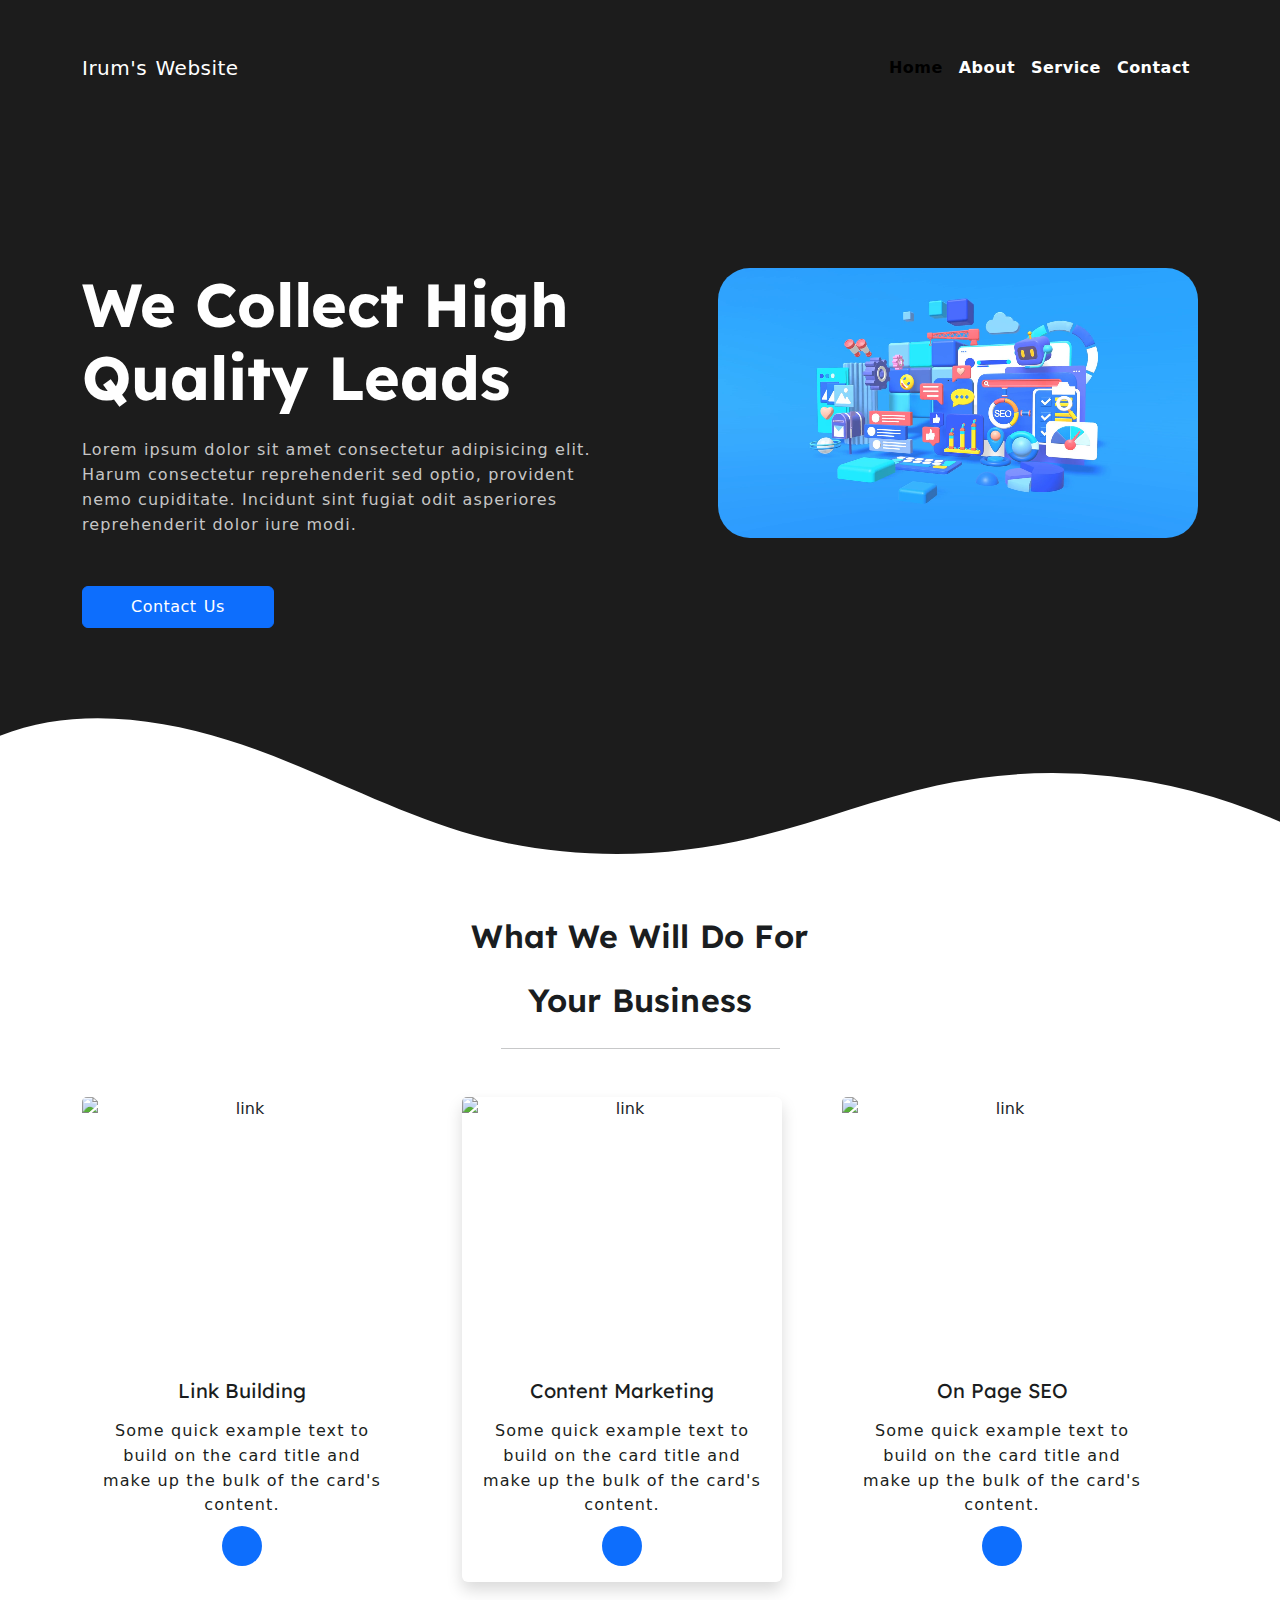
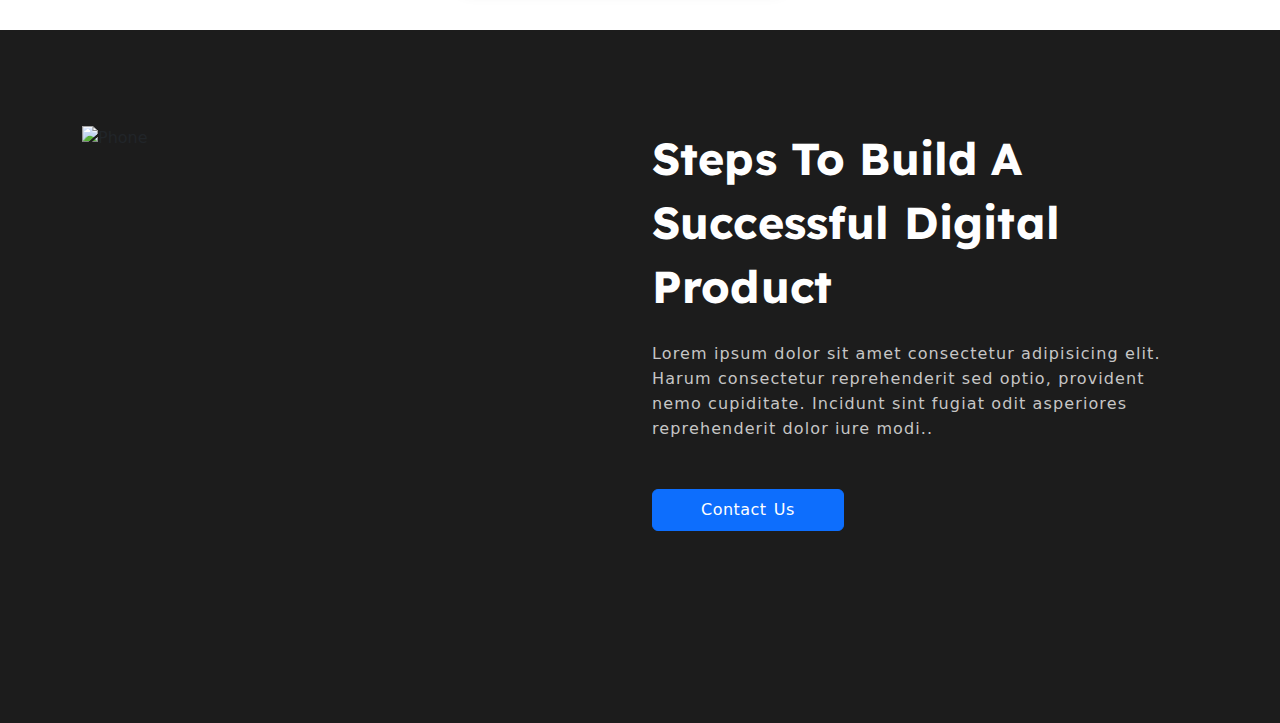
==== index.html @ 21aae607 "Showcase Part" ====
<!DOCTYPE html>
<html lang="en">

<head>
  <meta charset="UTF-8">
  <meta name="viewport" content="width=device-width, initial-scale=1.0">
  <title>Bootstrap v5.3</title>

  <link href="https://cdn.jsdelivr.net/npm/bootstrap@5.3.3/dist/css/bootstrap.min.css" rel="stylesheet"
    integrity="sha384-QWTKZyjpPEjISv5WaRU9OFeRpok6YctnYmDr5pNlyT2bRjXh0JMhjY6hW+ALEwIH" crossorigin="anonymous">

  <link rel="stylesheet" href="https://cdnjs.cloudflare.com/ajax/libs/font-awesome/6.4.0/css/all.min.css"
    integrity="sha512-iecdLmaskl7CVkqkXNQ/ZH/XLlvWZOJyj7Yy7tcenmpD1ypASozpmT/E0iPtmFIB46ZmdtAc9eNBvH0H/ZpiBw=="
    crossorigin="anonymous" referrerpolicy="no-referrer" />

  <link rel="stylesheet" href="style.css">

  <!-- <link rel="stylesheet" href="./bootstrap-5.3.3-dist/css/bootstrap.min.css"> -->
</head>

<body>

  <!-- Navbar -->
  <nav class="navbar navbar-expand-lg bg-color py-5 pt-lg-5">
    <div class="container">
      <a class="navbar-brand text-white" href="#">Irum's Website</a>
      <button class="navbar-toggler" type="button" data-bs-toggle="collapse" data-bs-target="#navbarSupportedContent"
        aria-controls="navbarSupportedContent" aria-expanded="false" aria-label="Toggle navigation">
        <span class="navbar-toggler-icon"></span>
      </button>
      <div class="collapse navbar-collapse" id="navbarSupportedContent">
        <ul class="navbar-nav ms-auto mb-2 mb-lg-0">
          <li class="nav-item">
            <a class="nav-link active" aria-current="page" href="#">Home</a>
          </li>
          <li class="nav-item">
            <a class="nav-link text-capitalize" href="#">About</a>
          </li>
          <li class="nav-item">
            <a class="nav-link text-capitalize" href="#">Service</a>
          </li>
          <li class="nav-item">
            <a class="nav-link text-capitalize" href="#">Contact</a>
          </li>
        </ul>
      </div>
    </div>
  </nav>


  <!-- Hero Section -->

  <section class="bg-main bg-color hero-section">
    <div class="container pb-5">
      <div class="row mb-5">
        <div class="col-12 col-md-12 col-lg-6 d-flex flex-column justify-content-center align-items-start">
          <h1 class="text-capitalize fw-bolder text-white"> We Collect High Quality Leads </h1>
          <p class="mt-3 mb-5 para-width text-light-grey"> Lorem ipsum dolor sit amet consectetur adipisicing elit.
            Harum consectetur reprehenderit sed optio,
            provident nemo cupiditate. Incidunt sint fugiat odit asperiores reprehenderit dolor iure modi.</p>

          <div class="text-center w-100 text-md-start">
            <button class="text-capitalize btn btn-primary px-5 py-2" data-bs-toggle="tooltip"
              data-bs-title="Get in touch">
              Contact Us
            </button>
          </div>
        </div>

        <!-- Hero Section Image -->
        <div class="col-12 col-md-12 col-lg-6">
          <div class="text-center text-lg-end">
            <video src="./Assets/hero.mp4" loop autoplay muted class="hero-video">Browser is not supporting.</video>
          </div>
        </div>
      </div>
    </div>

    <div class="custom-shape-divider-bottom-1711621199">
      <svg data-name="Layer 1" xmlns="http://www.w3.org/2000/svg" viewBox="0 0 1200 120" preserveAspectRatio="none">
        <path class="shape-fill"
          d="M321.39,56.44c58-10.79,114.16-30.13,172-41.86,82.39-16.72,168.19-17.73,250.45-.39C823.78,31,906.67,72,985.66,92.83c70.05,18.48,146.53,26.09,214.34,3V0H0V27.35A600.21,600.21,0,0,0,321.39,56.44Z">
        </path>
      </svg>
    </div>
  </section>

  <!-- Service Section -->
  <section class="services-section pt-5">
    <div class="container text-center common-title fw-bold mb-5">
      <h2 class="common-heading fw-semibold fs-2"> What We Will Do For <br> Your Business</h2>
      <hr class="w-25 mx-auto">
    </div>

    <div class="container pb-5">
      <div class="row">
        <div class="col-12 col-lg-4 col-md-12">
          <div class="card text-center card-box rounded-2 border-0" style="width: 20rem;">
            <img src="./Assets/link.gif" alt="link" class="card-img-top" width="200px" height="250px">
            <div class="card-body">
              <h5 class="my-3 fw-normal"> Link Building </h5>
              <p class="card-text">Some quick example text to build on the card title and make up the bulk of the
                card's content.</p>
              <div class="mt-2 d-flex justify-content-center align-items-center">
                <a href="#service">
                  <i class="fa-solid fa-arrow-right bg-primary d-flex justify-content-center align-items-center rounded-circle"
                    style="color: #ffffff; height: 2.5rem; width: 2.5rem"></i>
                </a>
              </div>
            </div>
          </div>
        </div>

        <div class="col-12 col-lg-4 col-md-12">
          <div class="card text-center card-box rounded-2 border-0 shadow " style="width: 20rem;">
            <img src="./Assets/speaker.gif" alt="link" class="card-img-top" width="200px" height="250px">
            <div class="card-body">
              <h5 class="my-3 fw-normal"> Content Marketing </h5>
              <p class="card-text">Some quick example text to build on the card title and make up the bulk of the
                card's content.</p>
              <div class="mt-2 d-flex justify-content-center align-items-center">
                <a href="#service">
                  <i class="fa-solid fa-arrow-right bg-primary d-flex justify-content-center align-items-center rounded-circle"
                    style="color: #ffffff; height: 2.5rem; width: 2.5rem"></i>
                </a>
              </div>
            </div>
          </div>
        </div>

        <div class="col-12 col-lg-4 col-md-12">
          <div class="card text-center card-box rounded-2 border-0" style="width: 20rem;">
            <img src="./Assets/seo.gif" alt="link" class="card-img-top" width="200px" height="250px">
            <div class="card-body">
              <h5 class="my-3 fw-normal"> On Page SEO </h5>
              <p class="card-text">Some quick example text to build on the card title and make up the bulk of the
                card's content.</p>
              <div class="mt-2 d-flex justify-content-center align-items-center">
                <a href="#service">
                  <i class="fa-solid fa-arrow-right bg-primary d-flex justify-content-center align-items-center rounded-circle"
                    style="color: #ffffff; height: 2.5rem; width: 2.5rem"></i>
                </a>
              </div>
            </div>
          </div>
        </div>
      </div>
    </div>
    </div>
  </section>

  <!-- Digital Products -->

  <section class="bg-color more-info-section">
    <div class="container pb-5 mb-5">
      <div class="row">

        <div class="col-12 col-md-12 col-lg-6 img-section position-relative">
         <figure>
          <img class="img-fluid position-absolute" src="./Assets/phone.gif" alt="Phone" style="width: 70%;">
         </figure>
        </div>

        <div class="col-12 col-md-12 col-lg-6 d-flex flex-column justify-content-center align-items-start">
          <h2 class="text-capitalize fw-bolder text-white common-heading"> Steps to Build a <br> Successful Digital Product</h2>
          <p class="mt-3 mb-5 para-width text-light-grey"> Lorem ipsum dolor sit amet consectetur adipisicing elit.
            Harum consectetur reprehenderit sed optio,
            provident nemo cupiditate. Incidunt sint fugiat odit asperiores reprehenderit dolor iure modi..</p>

          <div class="text-center w-100 text-md-start">
            <button class="text-capitalize btn btn-primary px-5 py-2" data-bs-toggle="tooltip"
              data-bs-title="Get in touch">
              Contact Us
            </button>
          </div>
        </div>
      </div>
    </div>
  </section>








  <script src="https://cdn.jsdelivr.net/npm/bootstrap@5.3.3/dist/js/bootstrap.bundle.min.js"
    integrity="sha384-YvpcrYf0tY3lHB60NNkmXc5s9fDVZLESaAA55NDzOxhy9GkcIdslK1eN7N6jIeHz"
    crossorigin="anonymous"></script>

  <script>
    const tooltipTriggerList = document.querySelectorAll('[data-bs-toggle="tooltip"]')
    const tooltipList = [...tooltipTriggerList].map(tooltipTriggerEl => new bootstrap.Tooltip(tooltipTriggerEl));
  </script>

  <!-- <script src="./bootstrap-5.3.3-dist/js/bootstrap.bundle.js"></script> -->
</body>

</html>
---- style.css ----
@import url('https://fonts.googleapis.com/css2?family=Josefin+Sans:ital,wght@0,100..700;1,100..700&display=swap');

@import url('https://fonts.googleapis.com/css2?family=Urbanist:ital,wght@0,100..900;1,100..900&display=swap');

@import url('https://fonts.googleapis.com/css2?family=Lexend+Deca:wght@100..900&family=Urbanist:ital,wght@0,100..900;1,100..900&display=swap');

* {
  margin: 0;
  padding: 0;
  box-sizing: border-box;
  font-size: "Urbanist", sans-serif;
}

:root {
  --bs-dark-color: #1a1d20;
  --bs-dark-primary: #1c1c1c;
  --bs-main-color: #fff;
  --bs-primary-color: #c6c6c6;
  --secondary-color: #29a9fd;
  --bs-supporting-color: #C850C0;
}

h1,
h2,
h3,
h4,
h5 {
  font-family: 'Lexend Deca', sans-serif;
  color: var(--bs-dark-color);
}

h1 {
  font-size: 3.8rem;
}

h2 {
  line-height: 4rem;
  font-weight: 600;
  font-size: 3.4rem;
}

p {
  margin: 0;
  font-weight: 400;
  font-size: 1rem;
  color: var(--bs-dark-color);
  letter-spacing: 0.07rem;
  line-height: 1.55rem;
  font-synthesis: none;
  text-rendering: optimizeLegibility;
}

a {
  text-decoration: none;
}

li {
  list-style: none;
}

button,
a {
  font-size: 1.15rem;
  letter-spacing: 0.03rem;
  word-spacing: 0.1rem;
}

.common-heading {
  font-size: 2.8rem;
  font-weight: 500;
  letter-spacing: 0.01rem !important;
}

/* .common-title{
  margin-bottom: 4.2rem;
} */

.nav-link {
  color: var(--bs-main-color);
  font-weight: bold;
}

.nav-link:hover {
  color: var(--secondary-color);
}

.hero-section .container {
  display: grid;
  place-content: center;
  height: inherit;
}

.bg-main {
  height: 80vh;
  position: relative;
}

.bg-color {
  background-color: var(--bs-dark-primary);
}

.text-light-grey {
  color: var(--bs-primary-color);
}

/* .bg-theme{
  color: var(--bs-supporting-color);
  background-image: none;
} */
.hero-video {
  width: 30rem;
  border-radius: 2rem;
}

.custom-shape-divider-bottom-1711621199 {
  position: absolute;
  bottom: 0;
  left: 0;
  width: 100%;
  overflow: hidden;
  line-height: 0;
  transform: rotate(180deg);
}

.custom-shape-divider-bottom-1711621199 svg {
  position: relative;
  display: block;
  width: calc(100% + 1.3px);
  height: 150px;
  margin-bottom: -1;
}

.custom-shape-divider-bottom-1711621199 .shape-fill {
  fill: #FFFFFF;
}

.card-box:hover {
  box-shadow: rgba(149, 157, 165, 0.2) 0 8px 24px;
}

.more-info-section {
  background-image: linear-gradient(rgba(22, 22, 22, 0.7), rgba(22, 22, 22, 0.9)), url("./Assets/Parallax.jpg");
  background-size: cover;
  background-position: center;
  background-repeat: no-repeat;
  background-attachment: fixed !important;
  padding: 6rem 0;
  overflow: hidden;
}
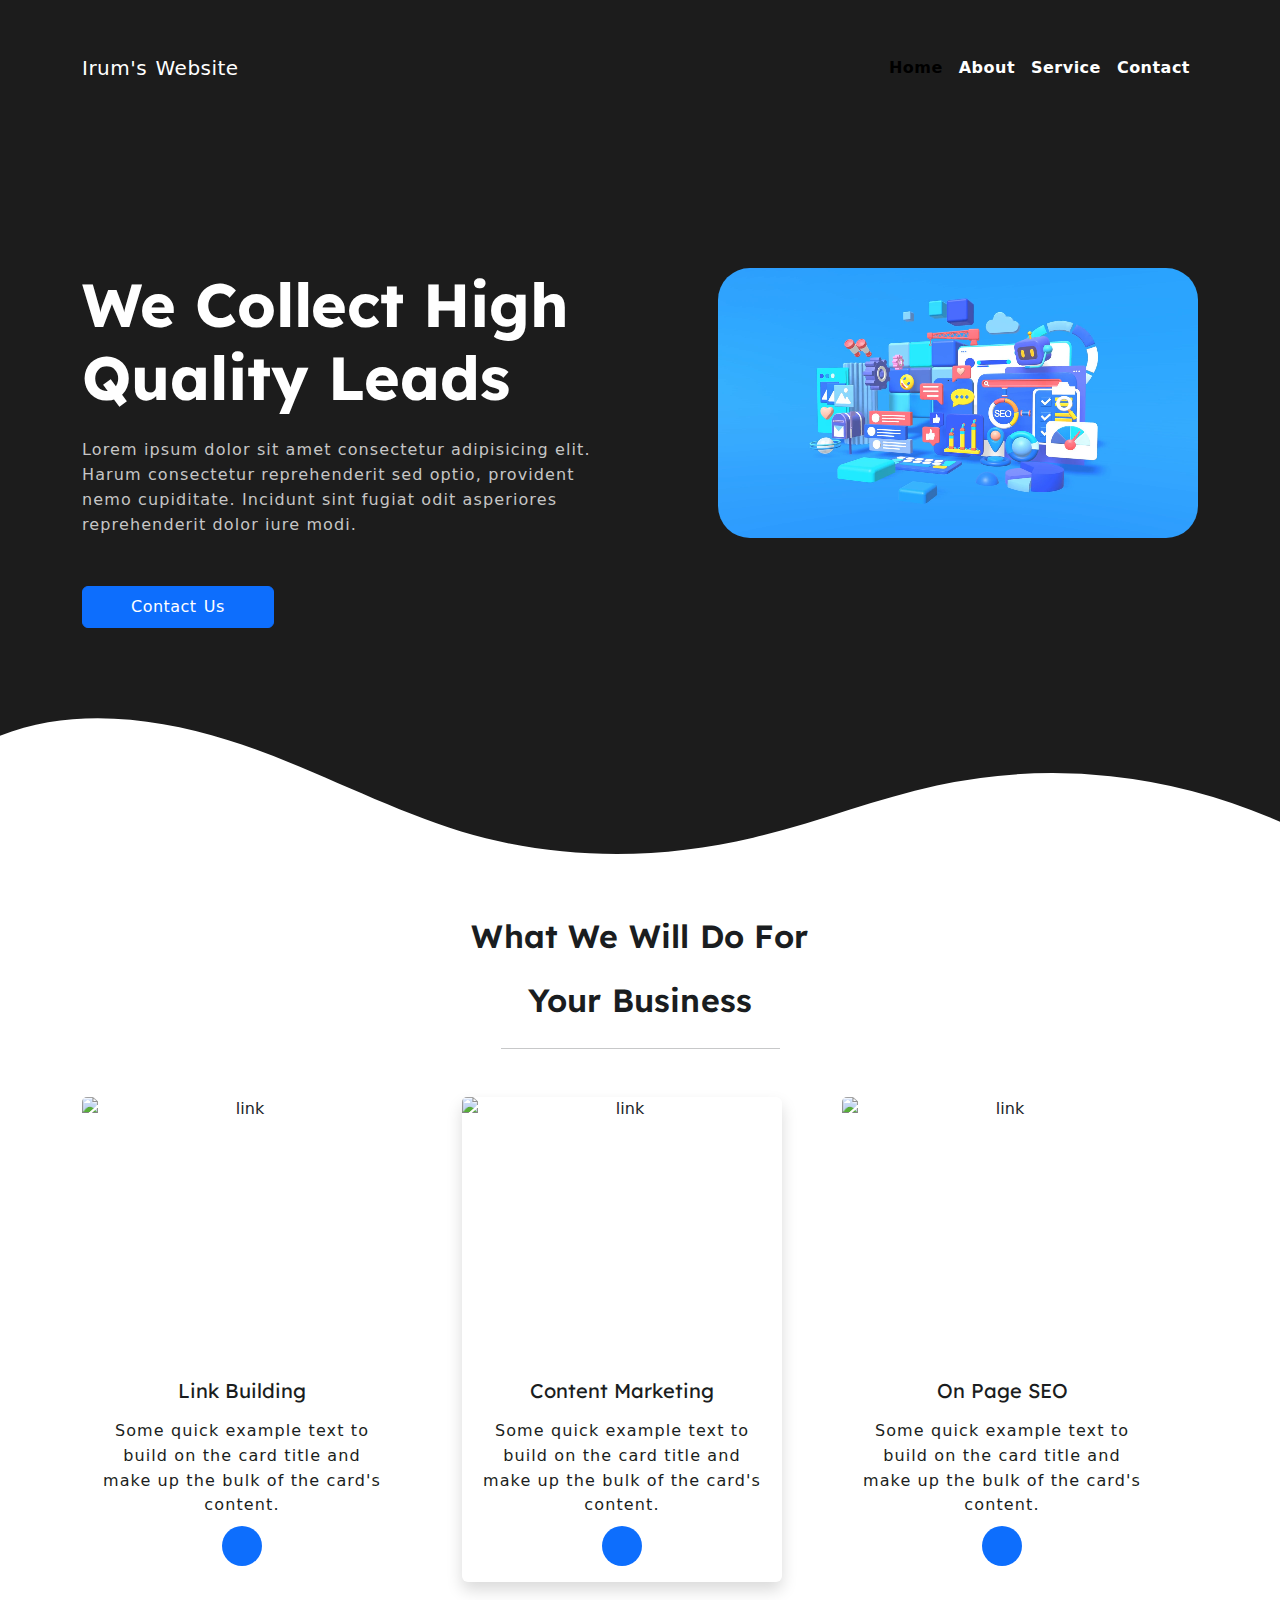
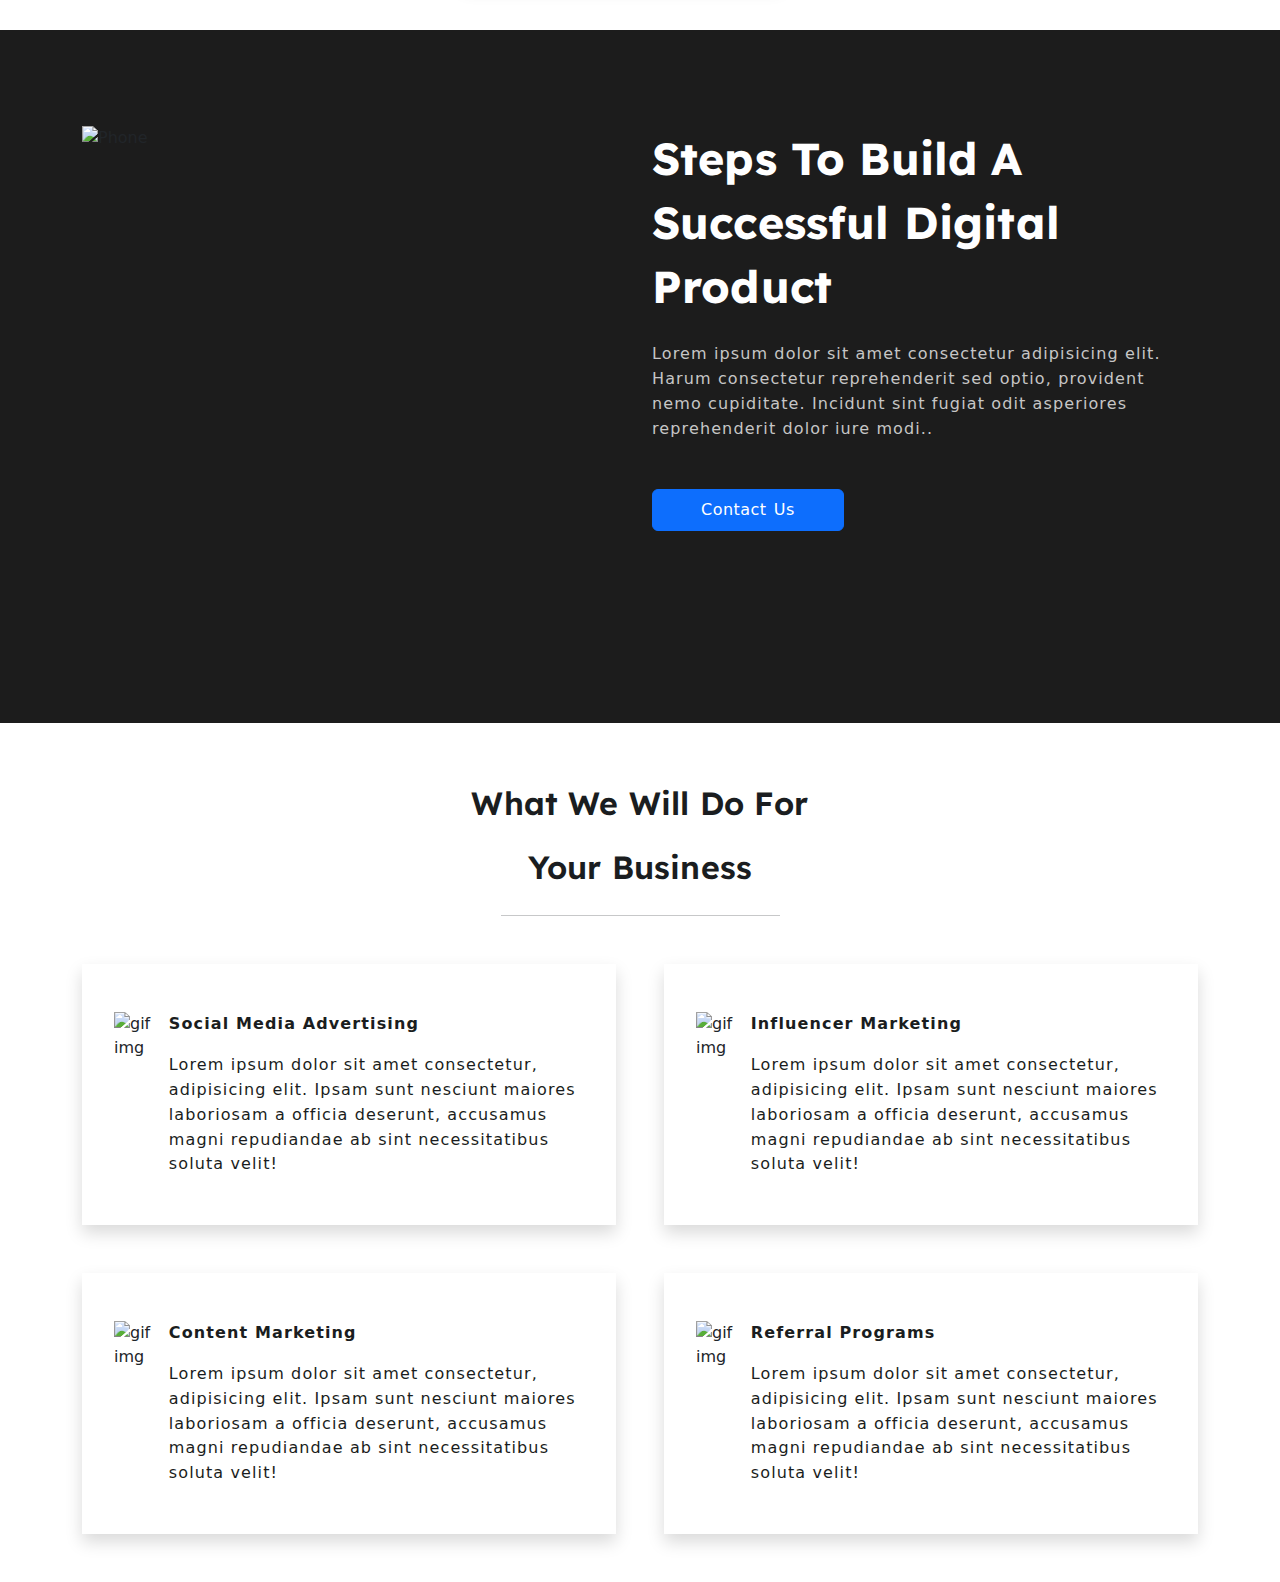
==== commit a0c84dba: "Online Mode" ====
--- a/index.html
+++ b/index.html
@@ -156,13 +156,14 @@
       <div class="row">
 
         <div class="col-12 col-md-12 col-lg-6 img-section position-relative">
-         <figure>
-          <img class="img-fluid position-absolute" src="./Assets/phone.gif" alt="Phone" style="width: 70%;">
-         </figure>
+          <figure>
+            <img class="img-fluid position-absolute" src="./Assets/phone.gif" alt="Phone" style="width: 70%;">
+          </figure>
         </div>
 
         <div class="col-12 col-md-12 col-lg-6 d-flex flex-column justify-content-center align-items-start">
-          <h2 class="text-capitalize fw-bolder text-white common-heading"> Steps to Build a <br> Successful Digital Product</h2>
+          <h2 class="text-capitalize fw-bolder text-white common-heading"> Steps to Build a <br> Successful Digital
+            Product</h2>
           <p class="mt-3 mb-5 para-width text-light-grey"> Lorem ipsum dolor sit amet consectetur adipisicing elit.
             Harum consectetur reprehenderit sed optio,
             provident nemo cupiditate. Incidunt sint fugiat odit asperiores reprehenderit dolor iure modi..</p>
@@ -178,6 +179,66 @@
     </div>
   </section>
 
+  <!-- Online Mode Section -->
+  <section class="services-section pt-5">
+    <div class="container text-center common-title fw-bold mb-5">
+      <h2 class="common-heading fw-semibold fs-2"> What We Will Do For <br> Your Business</h2>
+      <hr class="w-25 mx-auto">
+    </div>
+
+    <div class="container">
+      <div class="row g-5 pb-5">
+        <div class="col-12 col-lg-6 col-xl-6 col-md-12">
+          <div class="d-flex px-3 py-5 shadow">
+            <img alt="gif img" class="d-md-block d-none img-fluid mx-3" src="./Assets/phone.gif" width="150px">
+
+            <div>
+              <p class="mb-3 fw-bolder">Social Media Advertising</p>
+              <p> Lorem ipsum dolor sit amet consectetur, adipisicing elit. Ipsam sunt nesciunt maiores laboriosam a
+                officia deserunt, accusamus magni repudiandae ab sint necessitatibus soluta velit!</p>
+            </div>
+          </div>
+        </div>
+
+        <div class="col-12 col-lg-6 col-xl-6 col-md-12">
+          <div class="d-flex px-3 py-5 shadow">
+            <img alt="gif img" class="d-md-block d-none img-fluid mx-3" src="./Assets/seo.gif" width="150px">
+
+            <div>
+              <p class="mb-3 fw-bolder">Influencer Marketing</p>
+              <p> Lorem ipsum dolor sit amet consectetur, adipisicing elit. Ipsam sunt nesciunt maiores laboriosam a
+                officia deserunt, accusamus magni repudiandae ab sint necessitatibus soluta velit!</p>
+            </div>
+          </div>
+        </div>
+
+        <div class="col-12 col-lg-6 col-xl-6 col-md-12">
+          <div class="d-flex px-3 py-5 shadow">
+            <img alt="gif img" class="d-md-block d-none img-fluid mx-3" src="./Assets/seo.gif" width="150px">
+
+            <div>
+              <p class="mb-3 fw-bolder">Content Marketing</p>
+              <p> Lorem ipsum dolor sit amet consectetur, adipisicing elit. Ipsam sunt nesciunt maiores laboriosam a
+                officia deserunt, accusamus magni repudiandae ab sint necessitatibus soluta velit!</p>
+            </div>
+          </div>
+        </div>
+
+        <div class="col-12 col-lg-6 col-xl-6 col-md-12">
+          <div class="d-flex px-3 py-5 shadow">
+            <img alt="gif img" class="d-md-block d-none img-fluid mx-3" src="./Assets/phone.gif" width="150px">
+
+            <div>
+              <p class="mb-3 fw-bolder">Referral Programs</p>
+              <p> Lorem ipsum dolor sit amet consectetur, adipisicing elit. Ipsam sunt nesciunt maiores laboriosam a
+                officia deserunt, accusamus magni repudiandae ab sint necessitatibus soluta velit!</p>
+            </div>
+          </div>
+        </div>
+      </div>
+    </div>
+  </section>
+
 
 
 
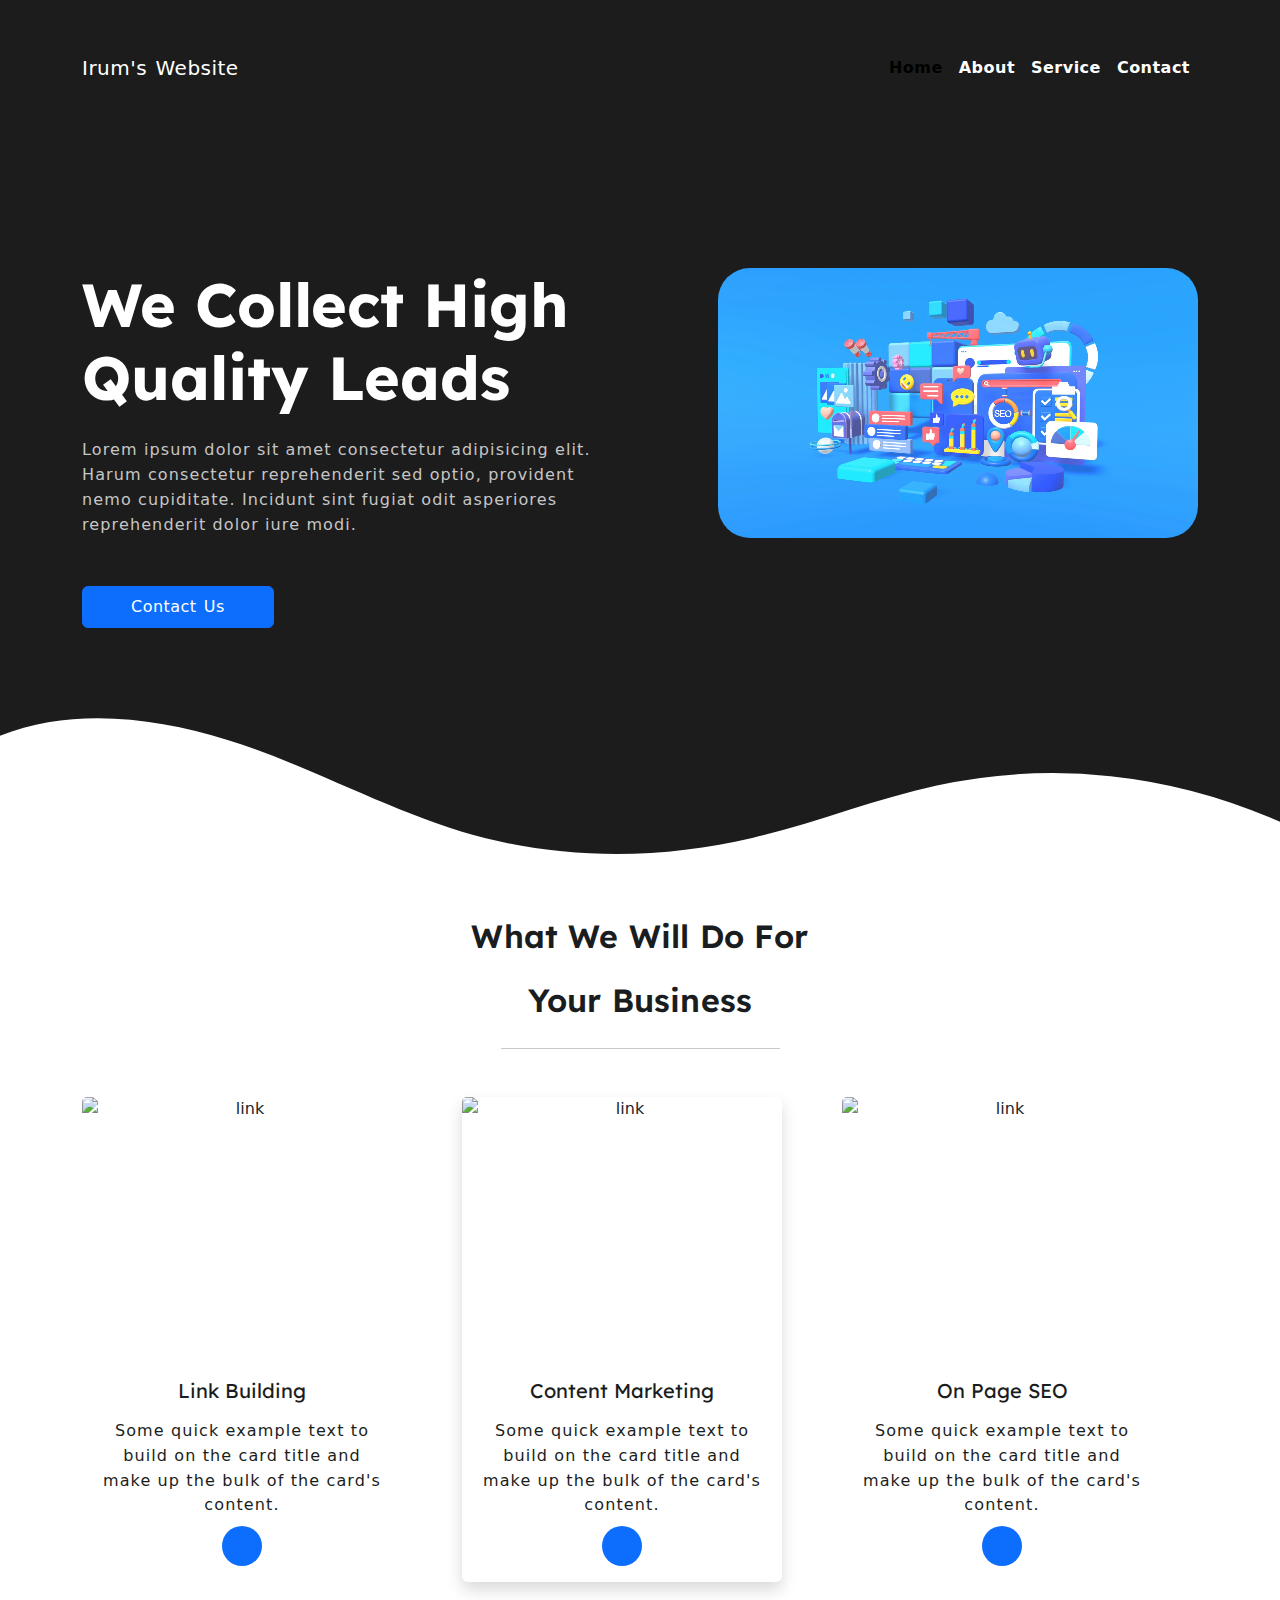
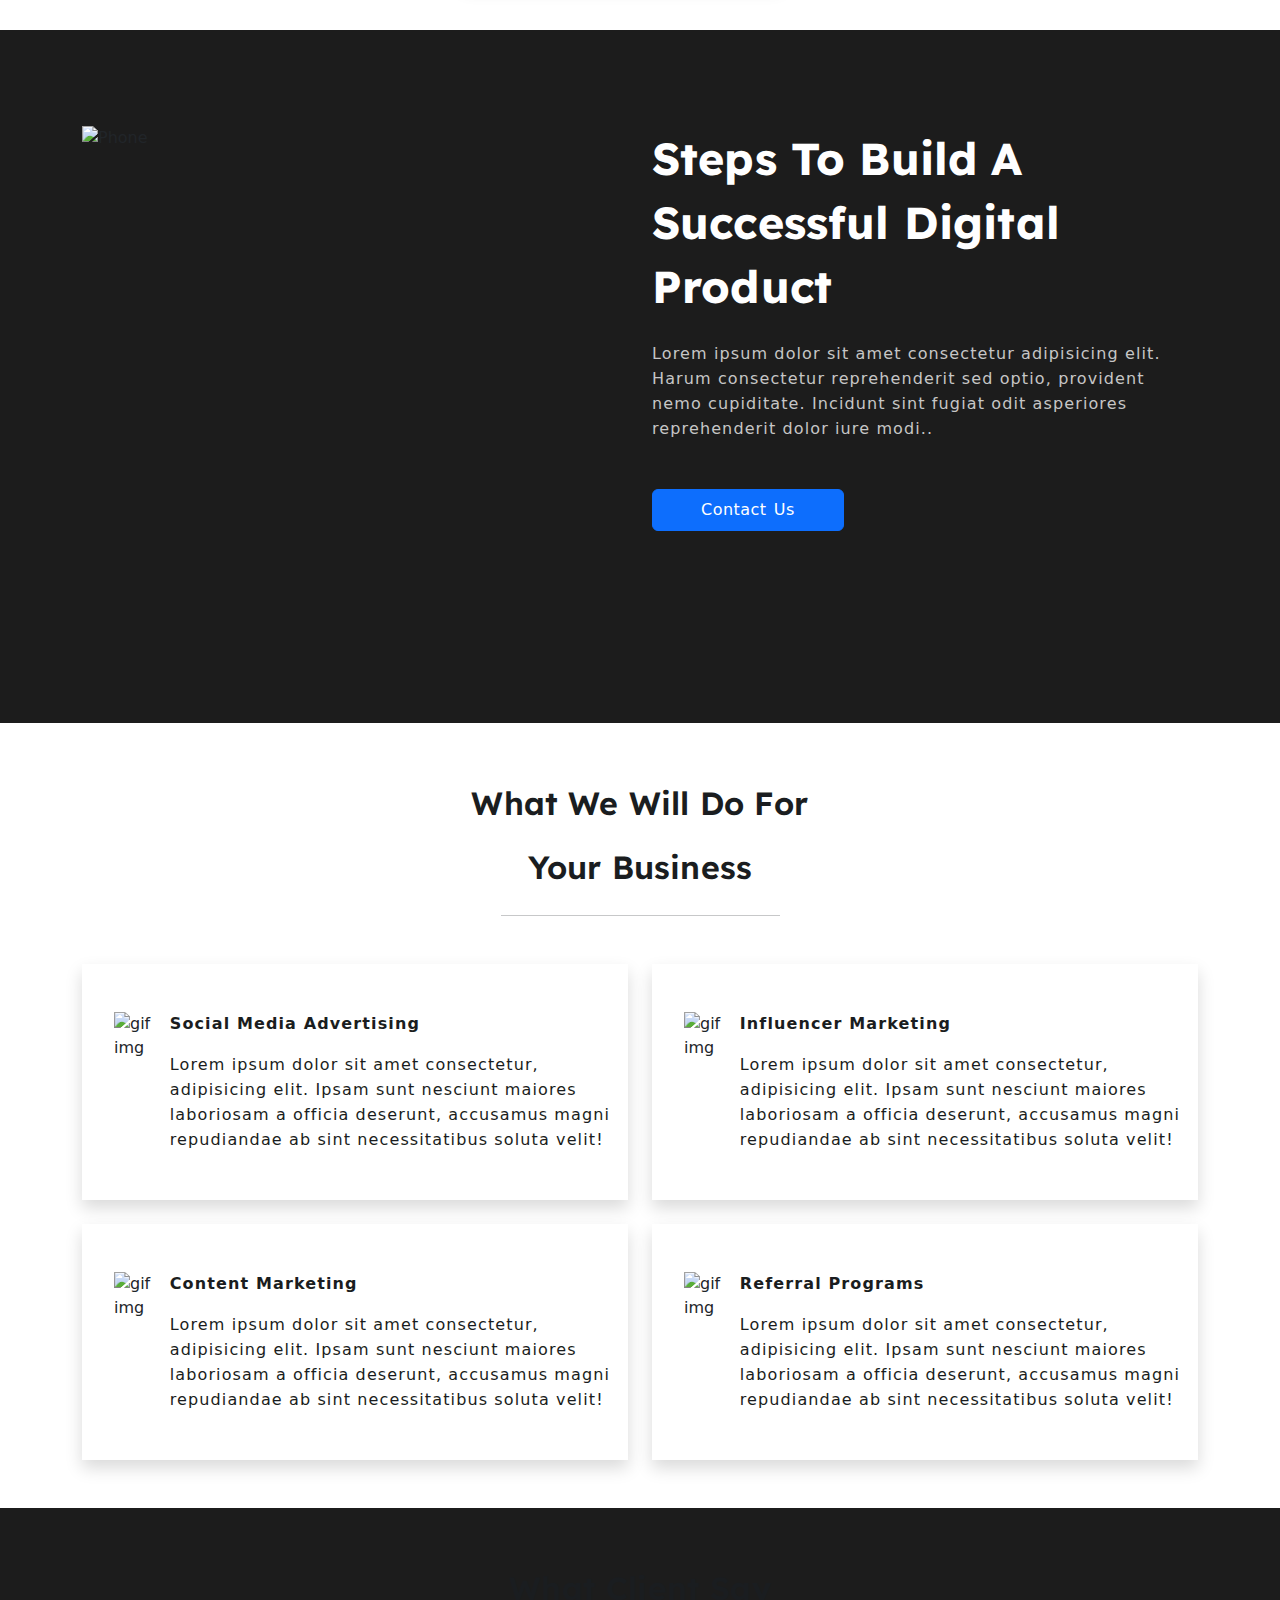
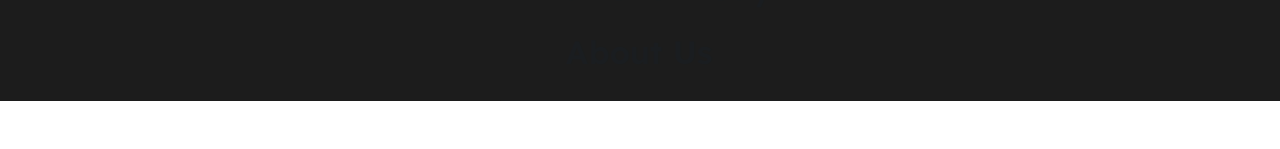
==== commit 909c36ca: "Testinomial" ====
--- a/index.html
+++ b/index.html
@@ -180,14 +180,14 @@
   </section>
 
   <!-- Online Mode Section -->
-  <section class="services-section pt-5">
+  <section class="common-section business-section pt-5" id="online-section">
     <div class="container text-center common-title fw-bold mb-5">
       <h2 class="common-heading fw-semibold fs-2"> What We Will Do For <br> Your Business</h2>
       <hr class="w-25 mx-auto">
     </div>
 
     <div class="container">
-      <div class="row g-5 pb-5">
+      <div class="row g-4 pb-5">
         <div class="col-12 col-lg-6 col-xl-6 col-md-12">
           <div class="d-flex px-3 py-5 shadow">
             <img alt="gif img" class="d-md-block d-none img-fluid mx-3" src="./Assets/phone.gif" width="150px">
@@ -236,6 +236,15 @@
           </div>
         </div>
       </div>
+    </div>
+  </section>
+
+  <!-- Testimonial Section -->
+
+  <section class="common-section bg-color mb-5 pt-5">
+    <div class="container text-center common-title fw-bold mb-5">
+      <h2 class="common-heading fw-semibold fs-2"> What Client Say<br> About Us </h2>
+      <hr class="w-25 mx-auto">
     </div>
   </section>
 
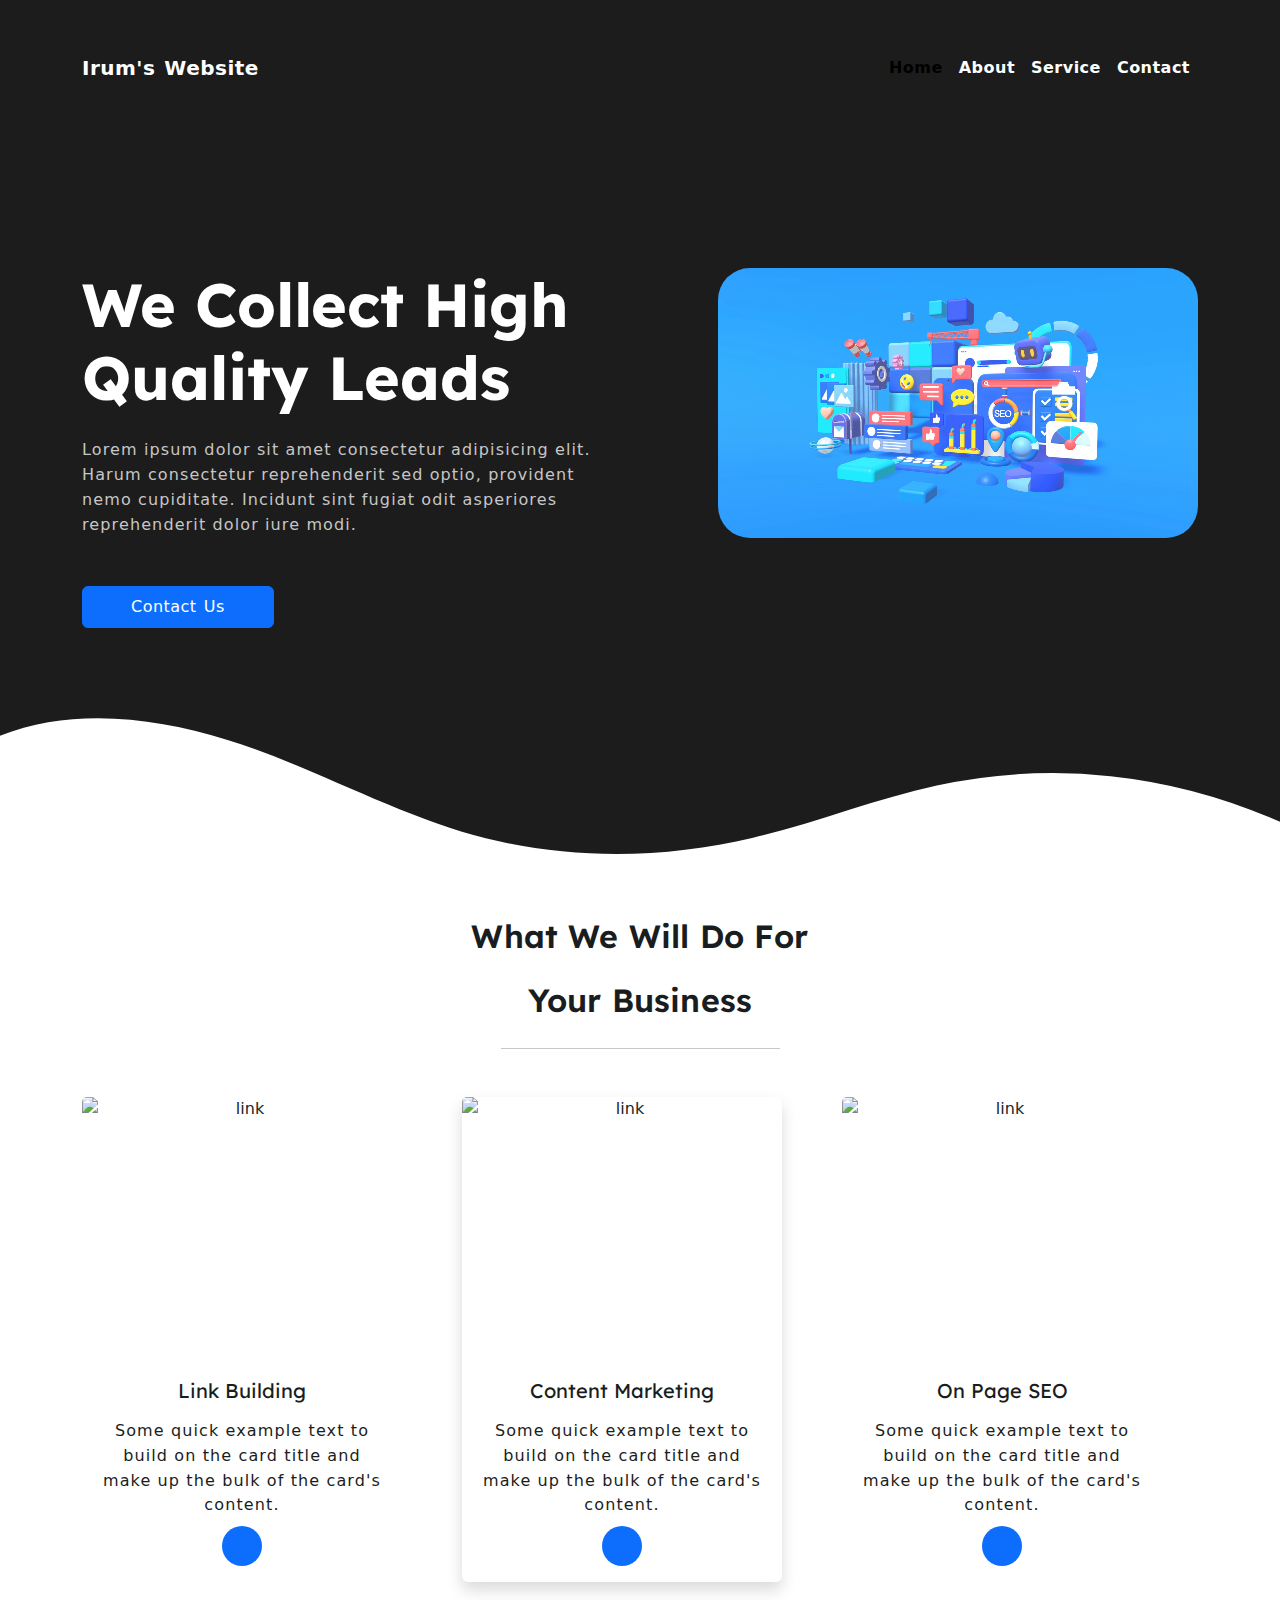
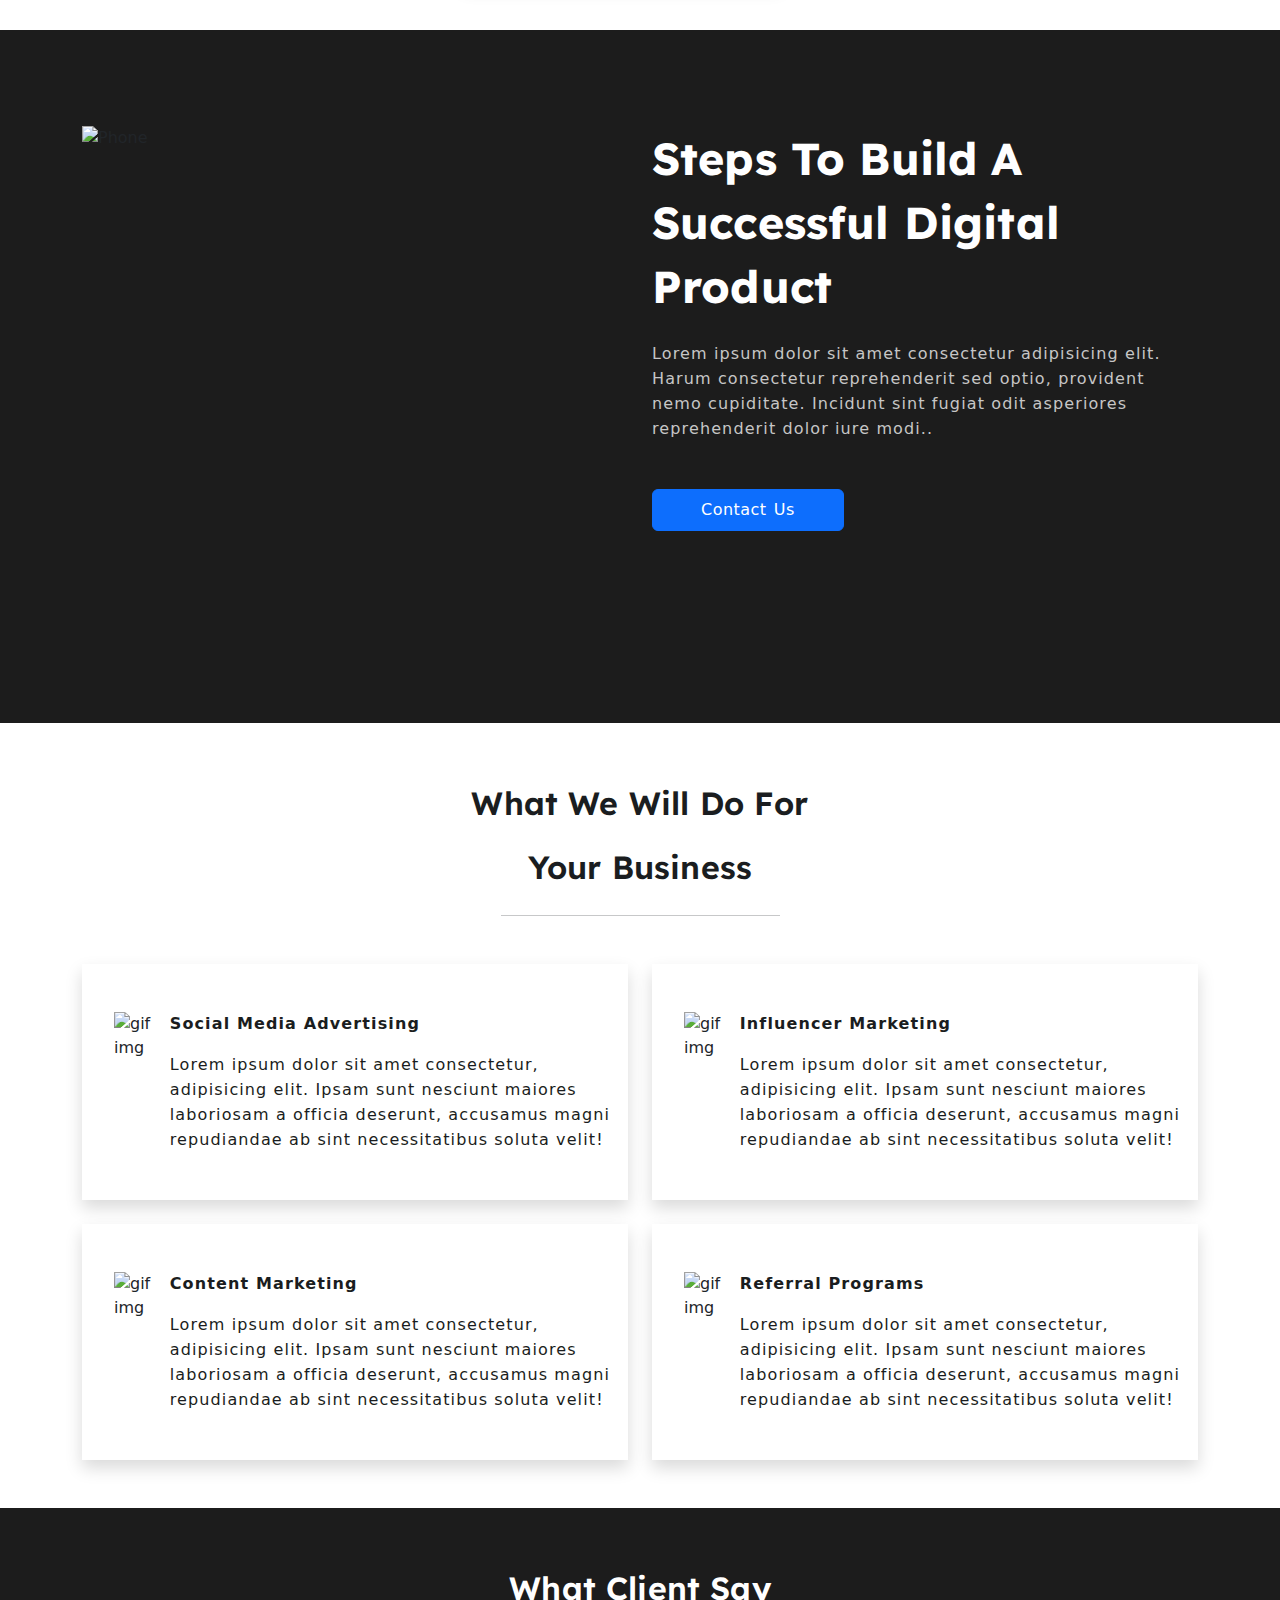
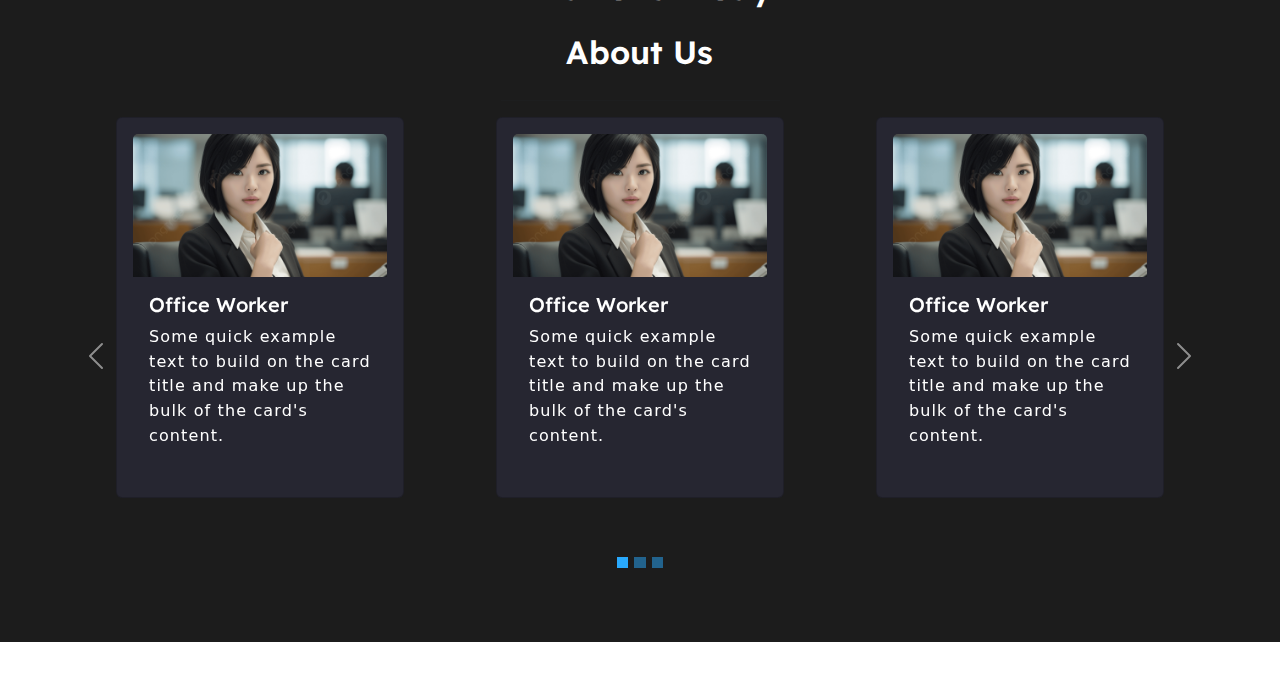
==== commit 0a68fbb5: "Testimonial Section" ====
--- a/index.html
+++ b/index.html
@@ -23,7 +23,7 @@
   <!-- Navbar -->
   <nav class="navbar navbar-expand-lg bg-color py-5 pt-lg-5">
     <div class="container">
-      <a class="navbar-brand text-white" href="#">Irum's Website</a>
+      <a class="navbar-brand text-white fw-bold" href="#">Irum's Website</a>
       <button class="navbar-toggler" type="button" data-bs-toggle="collapse" data-bs-target="#navbarSupportedContent"
         aria-controls="navbarSupportedContent" aria-expanded="false" aria-label="Toggle navigation">
         <span class="navbar-toggler-icon"></span>
@@ -241,11 +241,241 @@
 
   <!-- Testimonial Section -->
 
-  <section class="common-section bg-color mb-5 pt-5">
-    <div class="container text-center common-title fw-bold mb-5">
-      <h2 class="common-heading fw-semibold fs-2"> What Client Say<br> About Us </h2>
+  <section class="common-section bg-color mb-5 pt-5 pb-5">
+    <div class="container text-center common-title fw-bold">
+      <h2 class="common-heading text-white fw-semibold fs-2"> What Client Say<br> About Us </h2>
       <hr class="w-25 mx-auto">
     </div>
+
+    <div id="carouselExampleIndicators" class="carousel slide">
+      <div class="carousel-indicators">
+        <button type="button" data-bs-target="#carouselExampleIndicators" data-bs-slide-to="0" class="active"
+          aria-current="true" aria-label="Slide 1"></button>
+        <button type="button" data-bs-target="#carouselExampleIndicators" data-bs-slide-to="1"
+          aria-label="Slide 2"></button>
+        <button type="button" data-bs-target="#carouselExampleIndicators" data-bs-slide-to="2"
+          aria-label="Slide 3"></button>
+      </div>
+      <div class="carousel-inner">
+        <div class="carousel-item active">
+          <div class="container pb-5">
+            <div class="row pb-5">
+              <div class="col-12 col-lg-4">
+                <div class="d-flex justify-content-center align-items-center">
+                  <div class="card p-3" style="width: 18rem;">
+                    <img src="./Assets/image.jpg" class="card-img-top" alt="Testimonial text">
+                    <div class="card-body">
+                      <h5 class="card-title">Office Worker</h5>
+                      <p class="card-text">Some quick example text to build on the card title and make up the bulk of
+                        the
+                        card's content.</p>
+                      <div class="mt-3">
+                        <i class="fa-solid fa-star" aria-hidden="true" style="color: purple"></i>
+                        <i class="fa-solid fa-star" aria-hidden="true" style="color: purple"></i>
+                        <i class="fa-solid fa-star" aria-hidden="true" style="color: purple"></i>
+                        <i class="fa-solid fa-star" aria-hidden="true" style="color: purple"></i>
+                        <i class="far fa-star" aria-hidden="true" style="color: purple"></i>
+                      </div>
+                    </div>
+                  </div>
+                </div>
+              </div>
+
+              <div class="col-12 col-lg-4">
+                <div class="d-flex justify-content-center align-items-center">
+                  <div class="card p-3" style="width: 18rem;">
+                    <img src="./Assets/image.jpg" class="card-img-top" alt="Testimonial text">
+                    <div class="card-body">
+                      <h5 class="card-title">Office Worker</h5>
+                      <p class="card-text">Some quick example text to build on the card title and make up the bulk of
+                        the
+                        card's content.</p>
+                      <div class="mt-3">
+                        <i class="fa-solid fa-star" aria-hidden="true" style="color: purple"></i>
+                        <i class="fa-solid fa-star" aria-hidden="true" style="color: purple"></i>
+                        <i class="fa-solid fa-star" aria-hidden="true" style="color: purple"></i>
+                        <i class="fa-solid fa-star" aria-hidden="true" style="color: purple"></i>
+                        <i class="far fa-star" aria-hidden="true" style="color: purple"></i>
+                      </div>
+                    </div>
+                  </div>
+                </div>
+              </div>
+
+              <div class="col-12 col-lg-4">
+                <div class="d-flex justify-content-center align-items-center">
+                  <div class="card p-3" style="width: 18rem;">
+                    <img src="./Assets/image.jpg" class="card-img-top" alt="Testimonial text">
+                    <div class="card-body">
+                      <h5 class="card-title">Office Worker</h5>
+                      <p class="card-text">Some quick example text to build on the card title and make up the bulk of
+                        the
+                        card's content.</p>
+                      <div class="mt-3">
+                        <i class="fa-solid fa-star" aria-hidden="true" style="color: purple"></i>
+                        <i class="fa-solid fa-star" aria-hidden="true" style="color: purple"></i>
+                        <i class="fa-solid fa-star" aria-hidden="true" style="color: purple"></i>
+                        <i class="fa-solid fa-star" aria-hidden="true" style="color: purple"></i>
+                        <i class="far fa-star" aria-hidden="true" style="color: purple"></i>
+                      </div>
+                    </div>
+                  </div>
+                </div>
+              </div>
+            </div>
+          </div>
+        </div>
+
+        <div class="carousel-item">
+                    <div class="container pb-5">
+            <div class="row pb-5">
+              <div class="col-12 col-lg-4">
+                <div class="d-flex justify-content-center align-items-center">
+                  <div class="card p-3" style="width: 18rem;">
+                    <img src="./Assets/image.jpg" class="card-img-top" alt="Testimonial text">
+                    <div class="card-body">
+                      <h5 class="card-title">Office Worker</h5>
+                      <p class="card-text">Some quick example text to build on the card title and make up the bulk of
+                        the
+                        card's content.</p>
+                      <div class="mt-3">
+                        <i class="fa-solid fa-star" aria-hidden="true" style="color: purple"></i>
+                        <i class="fa-solid fa-star" aria-hidden="true" style="color: purple"></i>
+                        <i class="fa-solid fa-star" aria-hidden="true" style="color: purple"></i>
+                        <i class="fa-solid fa-star" aria-hidden="true" style="color: purple"></i>
+                        <i class="far fa-star" aria-hidden="true" style="color: purple"></i>
+                      </div>
+                    </div>
+                  </div>
+                </div>
+              </div>
+
+              <div class="col-12 col-lg-4">
+                <div class="d-flex justify-content-center align-items-center">
+                  <div class="card p-3" style="width: 18rem;">
+                    <img src="./Assets/image.jpg" class="card-img-top" alt="Testimonial text">
+                    <div class="card-body">
+                      <h5 class="card-title">Office Worker</h5>
+                      <p class="card-text">Some quick example text to build on the card title and make up the bulk of
+                        the
+                        card's content.</p>
+                      <div class="mt-3">
+                        <i class="fa-solid fa-star" aria-hidden="true" style="color: purple"></i>
+                        <i class="fa-solid fa-star" aria-hidden="true" style="color: purple"></i>
+                        <i class="fa-solid fa-star" aria-hidden="true" style="color: purple"></i>
+                        <i class="fa-solid fa-star" aria-hidden="true" style="color: purple"></i>
+                        <i class="far fa-star" aria-hidden="true" style="color: purple"></i>
+                      </div>
+                    </div>
+                  </div>
+                </div>
+              </div>
+
+              <div class="col-12 col-lg-4">
+                <div class="d-flex justify-content-center align-items-center">
+                  <div class="card p-3" style="width: 18rem;">
+                    <img src="./Assets/image.jpg" class="card-img-top" alt="Testimonial text">
+                    <div class="card-body">
+                      <h5 class="card-title">Office Worker</h5>
+                      <p class="card-text">Some quick example text to build on the card title and make up the bulk of
+                        the
+                        card's content.</p>
+                      <div class="mt-3">
+                        <i class="fa-solid fa-star" aria-hidden="true" style="color: purple"></i>
+                        <i class="fa-solid fa-star" aria-hidden="true" style="color: purple"></i>
+                        <i class="fa-solid fa-star" aria-hidden="true" style="color: purple"></i>
+                        <i class="fa-solid fa-star" aria-hidden="true" style="color: purple"></i>
+                        <i class="far fa-star" aria-hidden="true" style="color: purple"></i>
+                      </div>
+                    </div>
+                  </div>
+                </div>
+              </div>
+            </div>
+          </div>
+        </div>
+
+        <div class="carousel-item">
+          <div class="container pb-5">
+            <div class="row pb-5">
+              <div class="col-12 col-lg-4">
+                <div class="d-flex justify-content-center align-items-center">
+                  <div class="card p-3" style="width: 18rem;">
+                    <img src="./Assets/image.jpg" class="card-img-top" alt="Testimonial text">
+                    <div class="card-body">
+                      <h5 class="card-title">Office Worker</h5>
+                      <p class="card-text">Some quick example text to build on the card title and make up the bulk of
+                        the
+                        card's content.</p>
+                      <div class="mt-3">
+                        <i class="fa-solid fa-star" aria-hidden="true" style="color: purple"></i>
+                        <i class="fa-solid fa-star" aria-hidden="true" style="color: purple"></i>
+                        <i class="fa-solid fa-star" aria-hidden="true" style="color: purple"></i>
+                        <i class="fa-solid fa-star" aria-hidden="true" style="color: purple"></i>
+                        <i class="far fa-star" aria-hidden="true" style="color: purple"></i>
+                      </div>
+                    </div>
+                  </div>
+                </div>
+              </div>
+
+              <div class="col-12 col-lg-4">
+                <div class="d-flex justify-content-center align-items-center">
+                  <div class="card p-3" style="width: 18rem;">
+                    <img src="./Assets/image.jpg" class="card-img-top" alt="Testimonial text">
+                    <div class="card-body">
+                      <h5 class="card-title">Office Worker</h5>
+                      <p class="card-text">Some quick example text to build on the card title and make up the bulk of
+                        the
+                        card's content.</p>
+                      <div class="mt-3">
+                        <i class="fa-solid fa-star" aria-hidden="true" style="color: purple"></i>
+                        <i class="fa-solid fa-star" aria-hidden="true" style="color: purple"></i>
+                        <i class="fa-solid fa-star" aria-hidden="true" style="color: purple"></i>
+                        <i class="fa-solid fa-star" aria-hidden="true" style="color: purple"></i>
+                        <i class="far fa-star" aria-hidden="true" style="color: purple"></i>
+                      </div>
+                    </div>
+                  </div>
+                </div>
+              </div>
+
+              <div class="col-12 col-lg-4">
+                <div class="d-flex justify-content-center align-items-center">
+                  <div class="card p-3" style="width: 18rem;">
+                    <img src="./Assets/image.jpg" class="card-img-top" alt="Testimonial text">
+                    <div class="card-body">
+                      <h5 class="card-title">Office Worker</h5>
+                      <p class="card-text">Some quick example text to build on the card title and make up the bulk of
+                        the
+                        card's content.</p>
+                      <div class="mt-3">
+                        <i class="fa-solid fa-star" aria-hidden="true" style="color: purple"></i>
+                        <i class="fa-solid fa-star" aria-hidden="true" style="color: purple"></i>
+                        <i class="fa-solid fa-star" aria-hidden="true" style="color: purple"></i>
+                        <i class="fa-solid fa-star" aria-hidden="true" style="color: purple"></i>
+                        <i class="far fa-star" aria-hidden="true" style="color: purple"></i>
+                      </div>
+                    </div>
+                  </div>
+                </div>
+              </div>
+            </div>
+          </div>
+        </div>
+      </div>
+      <button class="carousel-control-prev" type="button" data-bs-target="#carouselExampleIndicators"
+        data-bs-slide="prev">
+        <span class="carousel-control-prev-icon" aria-hidden="true"></span>
+        <span class="visually-hidden">Previous</span>
+      </button>
+      <button class="carousel-control-next" type="button" data-bs-target="#carouselExampleIndicators"
+        data-bs-slide="next">
+        <span class="carousel-control-next-icon" aria-hidden="true"></span>
+        <span class="visually-hidden">Next</span>
+      </button>
+    </div>
+
   </section>
 
 
--- a/style.css
+++ b/style.css
@@ -146,4 +146,32 @@
   background-attachment: fixed !important;
   padding: 6rem 0;
   overflow: hidden;
+}
+
+.carousel .card {
+  background-color: #262631;
+  color: var(--bs-main-color);
+  transition: all 0.3s linear;
+}
+
+.carousel-inner .card p {
+  color: var(--bs-main-color);
+}
+
+.carousel-inner .card:hover {
+  background: var(--bs-main-color);
+  color: var(--bs-dark-color);
+}
+
+.carousel-inner .card:hover p {
+  color: var(--bs-dark-color);
+}
+
+/* .carousel-indicators{
+  bottom: -20%;
+} */
+.carousel-indicators [data-bs-target] {
+  width: 0.7rem;
+  height: 0.7rem;
+  background-color: var(--secondary-color);
 }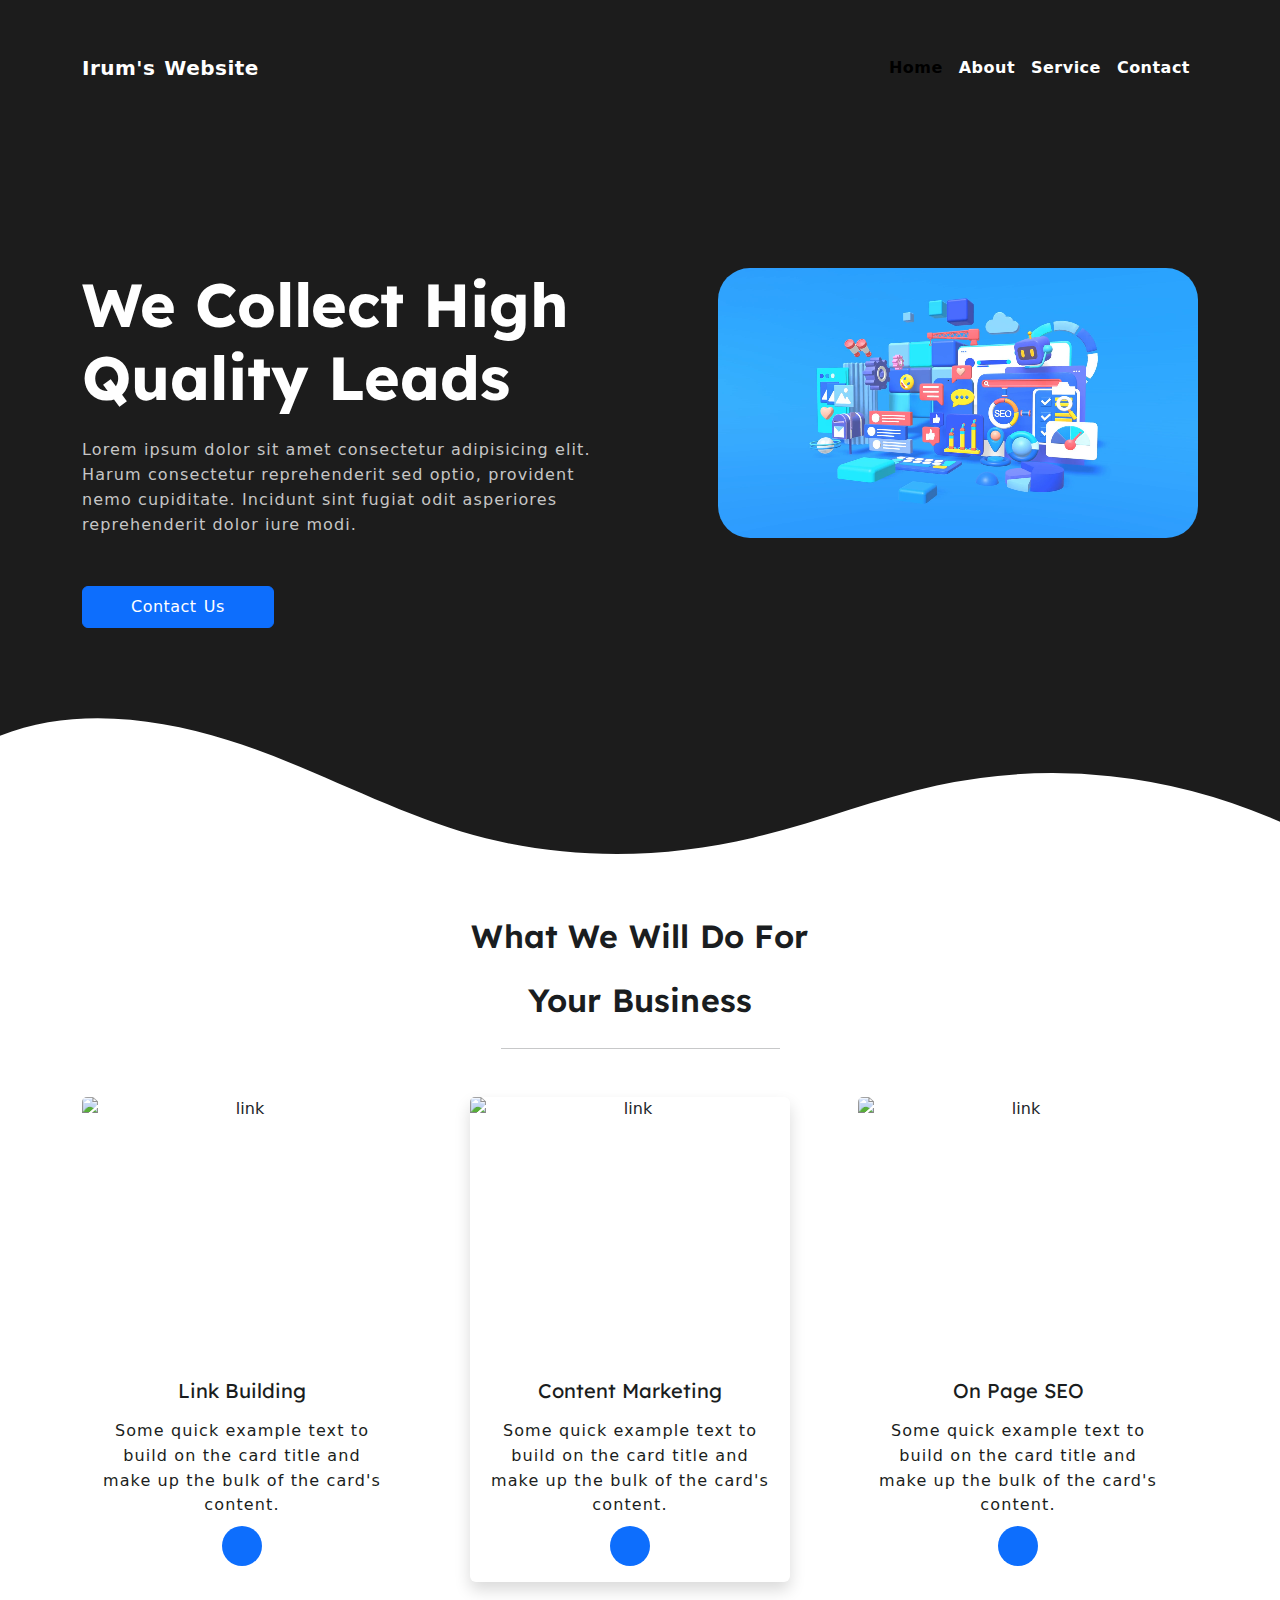
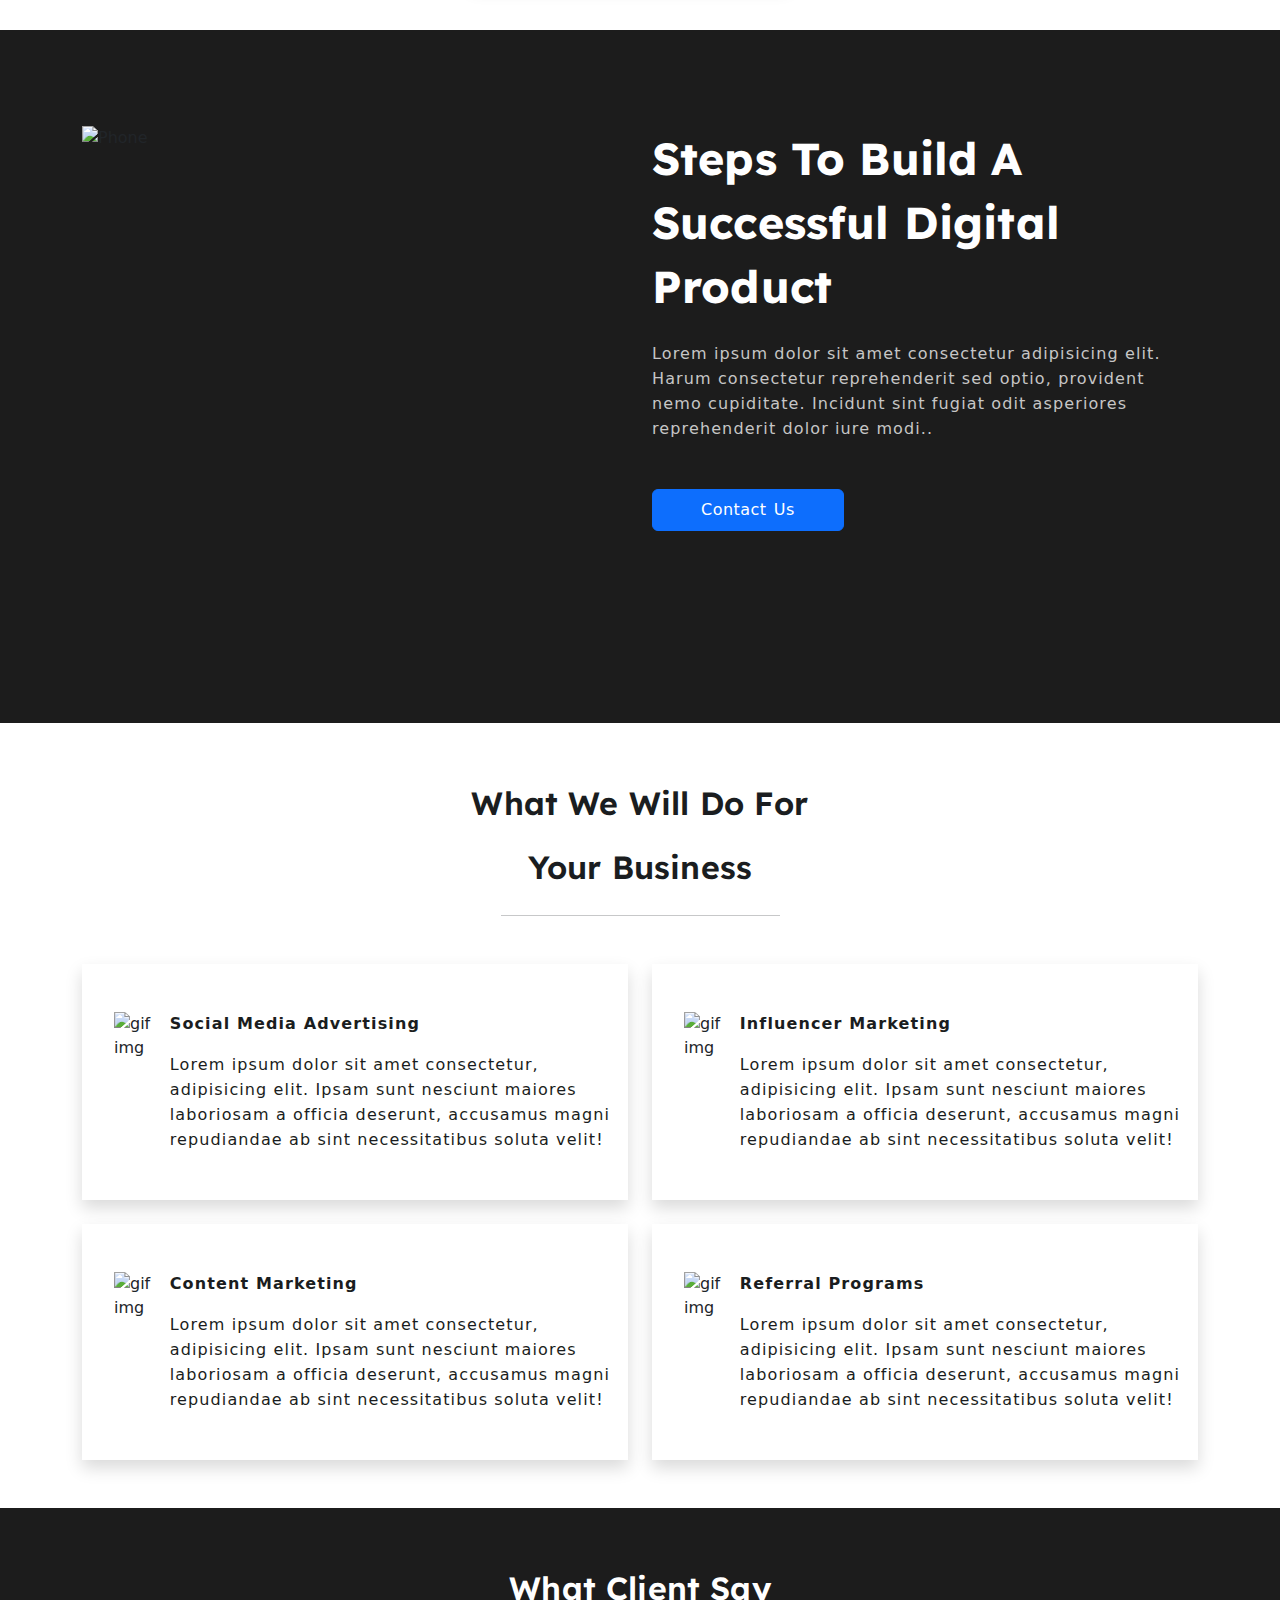
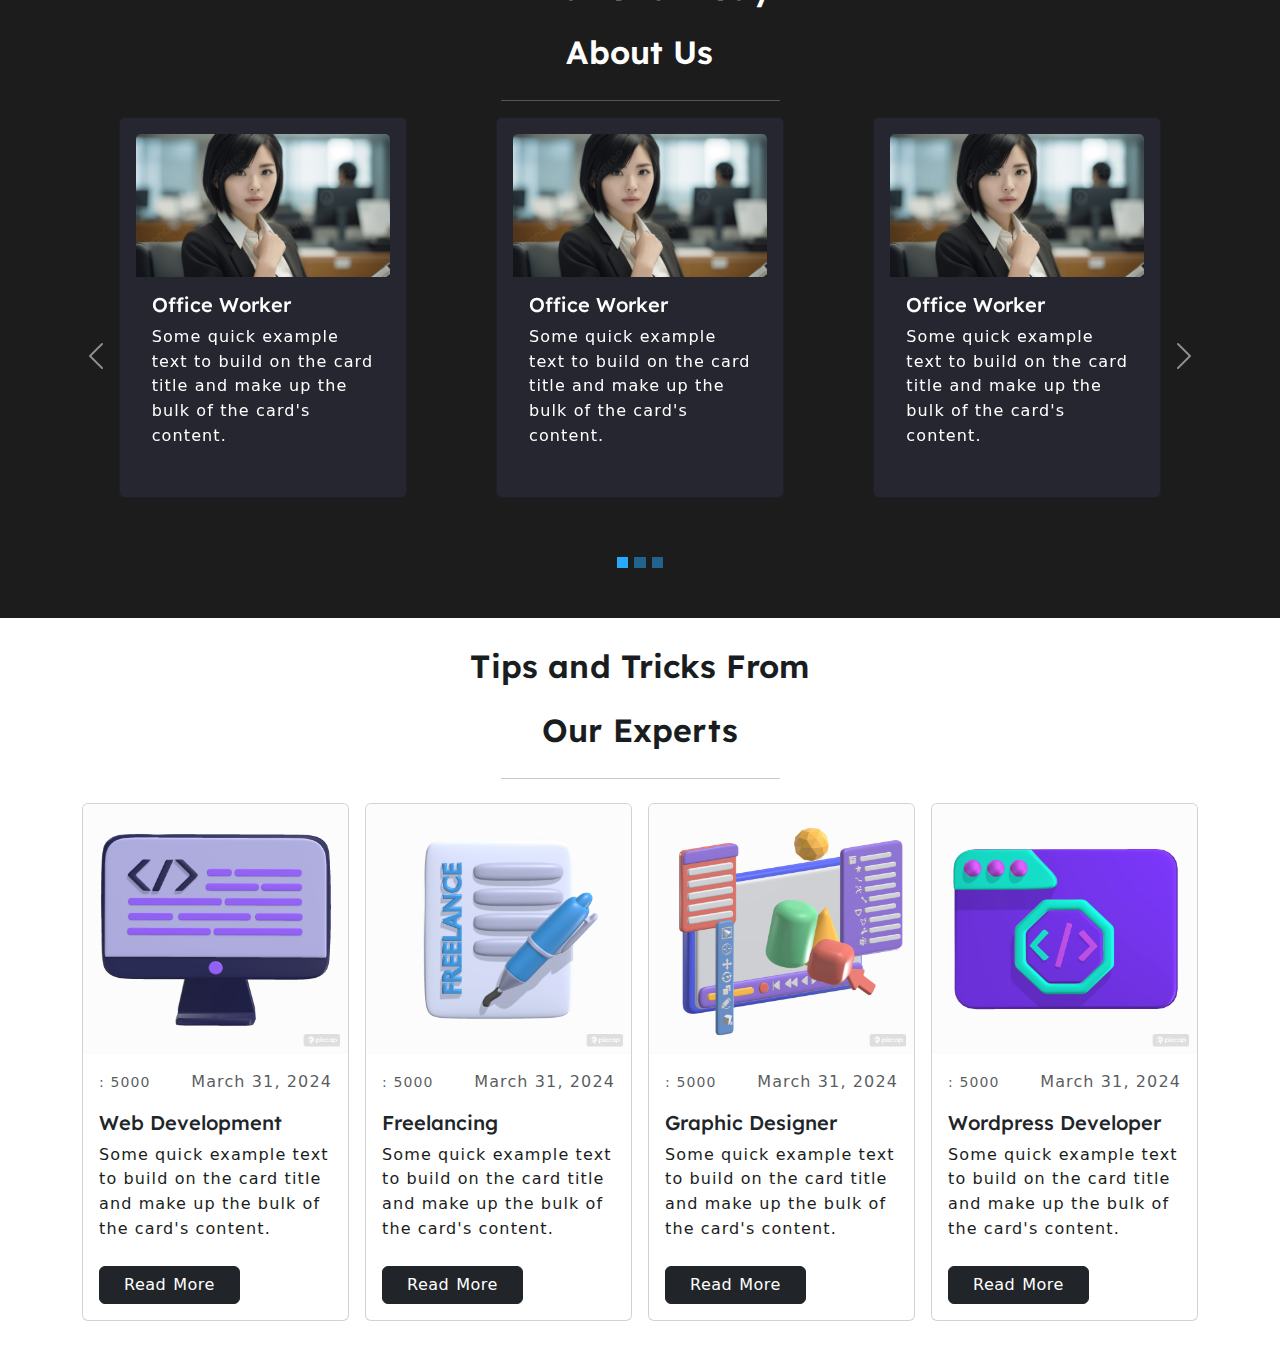
==== commit 9fa204a2: "Expert Panel" ====
--- a/index.html
+++ b/index.html
@@ -69,7 +69,7 @@
 
         <!-- Hero Section Image -->
         <div class="col-12 col-md-12 col-lg-6">
-          <div class="text-center text-lg-end">
+          <div class="text-center text-lg-end d-md-none d-lg-block d-none">
             <video src="./Assets/hero.mp4" loop autoplay muted class="hero-video">Browser is not supporting.</video>
           </div>
         </div>
@@ -93,7 +93,7 @@
     </div>
 
     <div class="container pb-5">
-      <div class="row">
+      <div class="row g-5">
         <div class="col-12 col-lg-4 col-md-12">
           <div class="card text-center card-box rounded-2 border-0" style="width: 20rem;">
             <img src="./Assets/link.gif" alt="link" class="card-img-top" width="200px" height="250px">
@@ -156,7 +156,7 @@
       <div class="row">
 
         <div class="col-12 col-md-12 col-lg-6 img-section position-relative">
-          <figure>
+          <figure class="d-md-none d-lg-block d-none">
             <img class="img-fluid position-absolute" src="./Assets/phone.gif" alt="Phone" style="width: 70%;">
           </figure>
         </div>
@@ -241,10 +241,10 @@
 
   <!-- Testimonial Section -->
 
-  <section class="common-section bg-color mb-5 pt-5 pb-5">
+  <section class="common-section bg-color pt-5 pb-4">
     <div class="container text-center common-title fw-bold">
       <h2 class="common-heading text-white fw-semibold fs-2"> What Client Say<br> About Us </h2>
-      <hr class="w-25 mx-auto">
+      <hr class="w-25 mx-auto text-white">
     </div>
 
     <div id="carouselExampleIndicators" class="carousel slide">
@@ -259,7 +259,7 @@
       <div class="carousel-inner">
         <div class="carousel-item active">
           <div class="container pb-5">
-            <div class="row pb-5">
+            <div class="row pb-5 g-3">
               <div class="col-12 col-lg-4">
                 <div class="d-flex justify-content-center align-items-center">
                   <div class="card p-3" style="width: 18rem;">
@@ -327,7 +327,7 @@
         </div>
 
         <div class="carousel-item">
-                    <div class="container pb-5">
+          <div class="container pb-5">
             <div class="row pb-5">
               <div class="col-12 col-lg-4">
                 <div class="d-flex justify-content-center align-items-center">
@@ -478,6 +478,92 @@
 
   </section>
 
+  <!-- Experts Panel Section -->
+  <section class="pt-3 pb-4">
+    <div class="container text-center common-title fw-bold">
+      <h2 class="common-heading fw-semibold fs-2">Tips and Tricks From<br> Our Experts</h2>
+      <hr class="w-25 mx-auto">
+    </div>
+
+    <div class="container mt-4">
+      <div class="row g-3">
+        <div class="col-12 col-md-6 col-lg-3">
+          <div class="d-flex justify-content-center align-items-center">
+            <div class="card" style="width: 18rem;">
+              <img src="./Assets/Web Development.png" class="card-img-top" alt="Web" width="200px" height="250px">
+              <div class="card-body pt-3">
+                <div class="d-flex justify-content-between">
+                  <p class="small text-body-secondary"> <i class="fa-solid fas fa-book-open"></i> : 5000 </p>
+                  <p class="text-body-secondary"> March 31, 2024 </p>
+                </div>
+                <h5 class="card-title mt-3">Web Development</h5>
+                <p class="card-text mt-2 mb-3">Some quick example text to build on the card title and make up the bulk of the
+                  card's content.</p>
+                <a href="#" class="btn btn-dark text-white mt-2 px-4">Read More</a>
+              </div>
+            </div>
+          </div>
+        </div>
+
+        <div class="col-12 col-md-6 col-lg-3">
+          <div class="d-flex justify-content-center align-items-center">
+            <div class="card" style="width: 18rem;">
+              <img src="./Assets/Freelance.png" class="card-img-top" alt="Web" width="200px" height="250px">
+              <div class="card-body pt-3">
+                <div class="d-flex justify-content-between">
+                  <p class="small text-body-secondary"> <i class="fa-solid fas fa-book-open"></i> : 5000 </p>
+                  <p class="text-body-secondary"> March 31, 2024 </p>
+                </div>
+                <h5 class="card-title mt-3"> Freelancing </h5>
+                <p class="card-text mt-2 mb-3">Some quick example text to build on the card title and make up the bulk of the
+                  card's content.</p>
+                <a href="#" class="btn btn-dark text-white mt-2 px-4">Read More</a>
+              </div>
+            </div>
+          </div>
+        </div>
+
+        <div class="col-12 col-md-6 col-lg-3">
+          <div class="d-flex justify-content-center align-items-center">
+            <div class="card" style="width: 18rem;">
+              <img src="./Assets/Graphic Designing.png" class="card-img-top" alt="Web" width="200px" height="250px">
+              <div class="card-body pt-3">
+                <div class="d-flex justify-content-between">
+                  <p class="small text-body-secondary"> <i class="fa-solid fas fa-book-open"></i> : 5000 </p>
+                  <p class="text-body-secondary"> March 31, 2024 </p>
+                </div>
+                <h5 class="card-title mt-3"> Graphic Designer </h5>
+                <p class="card-text mt-2 mb-3">Some quick example text to build on the card title and make up the bulk of the
+                  card's content.</p>
+                <a href="#" class="btn btn-dark text-white mt-2 px-4">Read More</a>
+              </div>
+            </div>
+          </div>
+        </div>
+
+        <div class="col-12 col-md-6 col-lg-3">
+          <div class="d-flex justify-content-center align-items-center">
+            <div class="card" style="width: 18rem;">
+              <img src="./Assets/Wordpress.png" class="card-img-top" alt="Web" width="200px" height="250px">
+              <div class="card-body pt-3">
+                <div class="d-flex justify-content-between">
+                  <p class="small text-body-secondary"> <i class="fa-solid fas fa-book-open"></i> : 5000 </p>
+                  <p class="text-body-secondary"> March 31, 2024 </p>
+                </div>
+                <h5 class="card-title mt-3"> Wordpress Developer</h5>
+                <p class="card-text mt-2 mb-3">Some quick example text to build on the card title and make up the bulk of the
+                  card's content.</p>
+                <a href="#" class="btn btn-dark text-white mt-2 px-4">Read More</a>
+              </div>
+            </div>
+          </div>
+        </div>
+
+      </div>
+    </div>
+
+  </section>
+
 
 
 
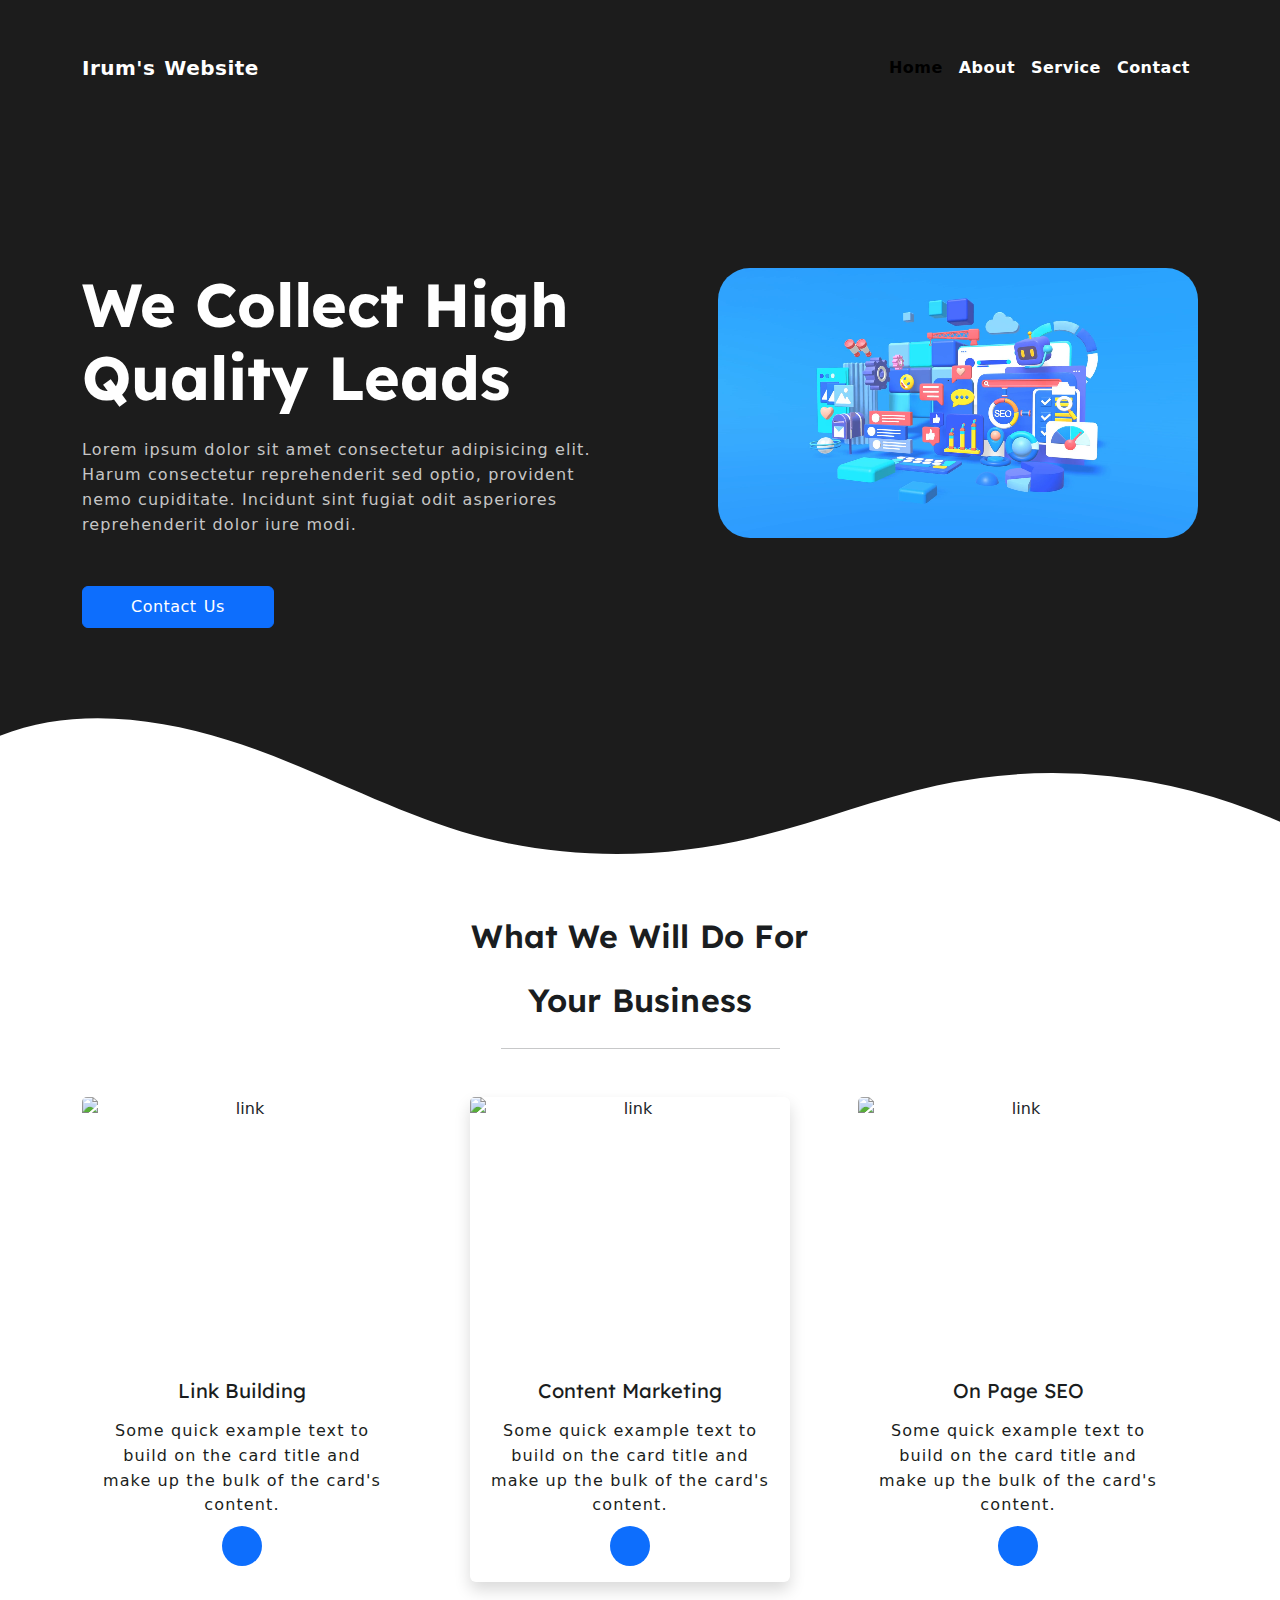
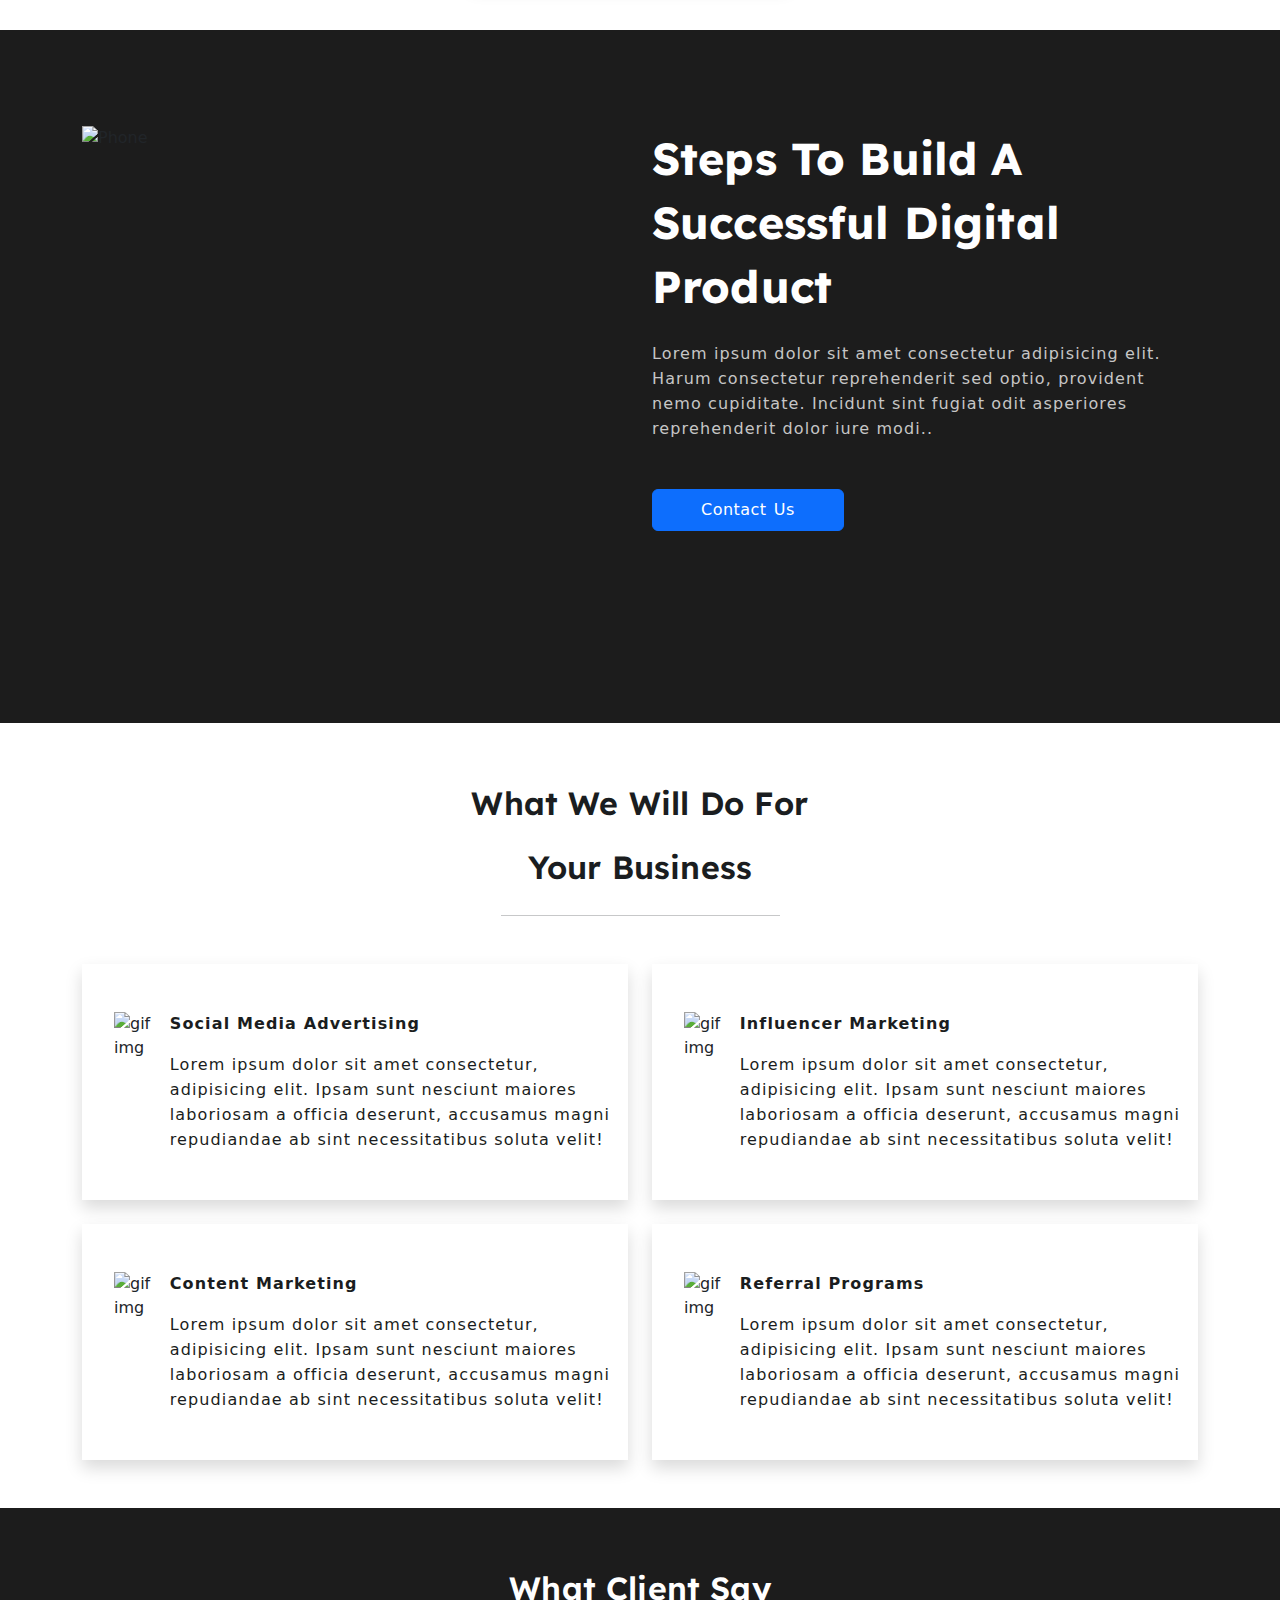
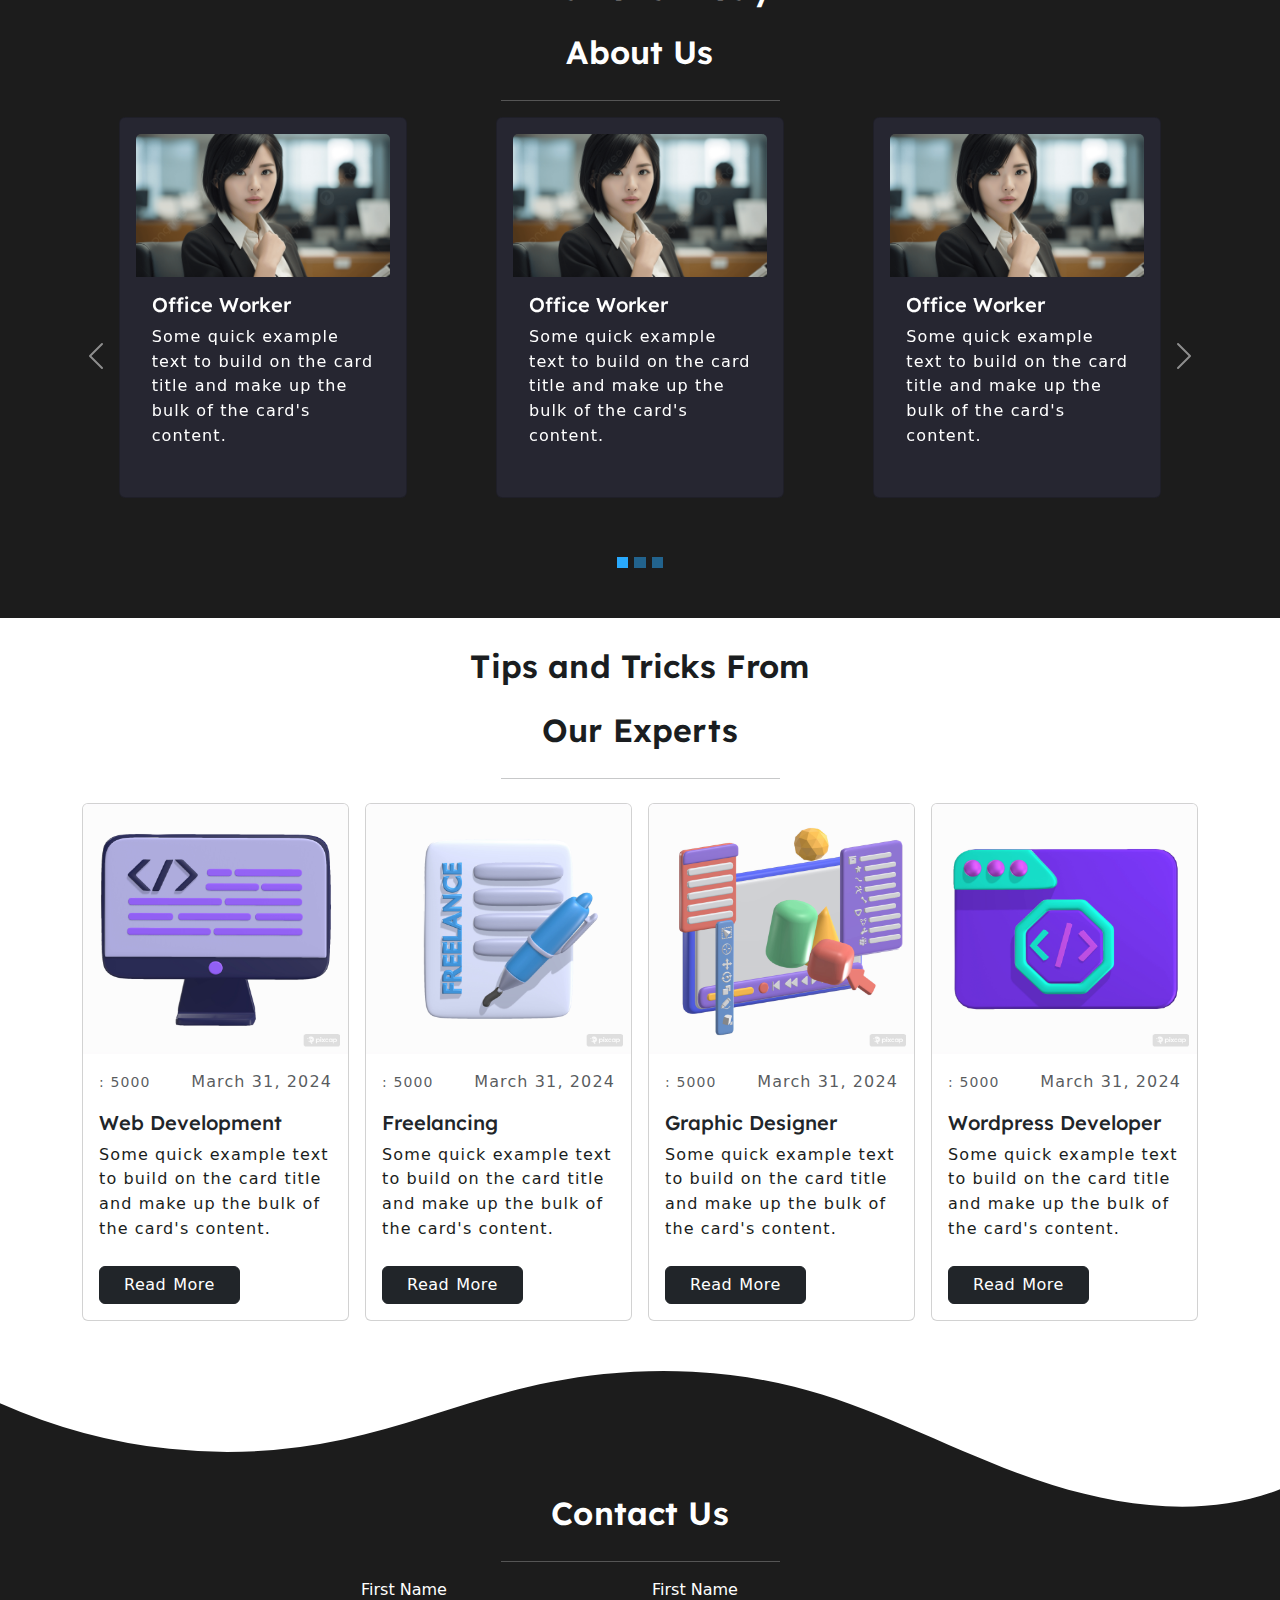
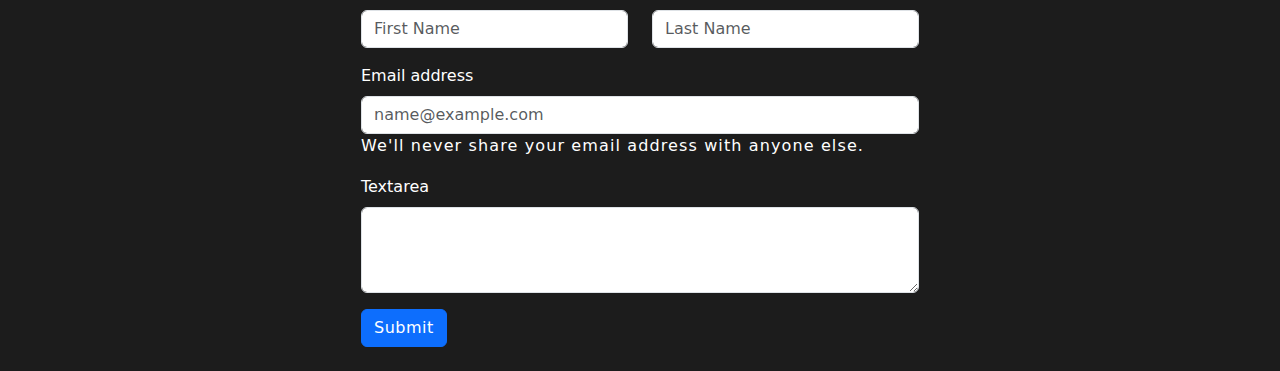
==== commit 45f101a3: "Contact Section" ====
--- a/index.html
+++ b/index.html
@@ -479,7 +479,7 @@
   </section>
 
   <!-- Experts Panel Section -->
-  <section class="pt-3 pb-4">
+  <section class="pt-3 pb-5">
     <div class="container text-center common-title fw-bold">
       <h2 class="common-heading fw-semibold fs-2">Tips and Tricks From<br> Our Experts</h2>
       <hr class="w-25 mx-auto">
@@ -497,7 +497,8 @@
                   <p class="text-body-secondary"> March 31, 2024 </p>
                 </div>
                 <h5 class="card-title mt-3">Web Development</h5>
-                <p class="card-text mt-2 mb-3">Some quick example text to build on the card title and make up the bulk of the
+                <p class="card-text mt-2 mb-3">Some quick example text to build on the card title and make up the bulk
+                  of the
                   card's content.</p>
                 <a href="#" class="btn btn-dark text-white mt-2 px-4">Read More</a>
               </div>
@@ -515,7 +516,8 @@
                   <p class="text-body-secondary"> March 31, 2024 </p>
                 </div>
                 <h5 class="card-title mt-3"> Freelancing </h5>
-                <p class="card-text mt-2 mb-3">Some quick example text to build on the card title and make up the bulk of the
+                <p class="card-text mt-2 mb-3">Some quick example text to build on the card title and make up the bulk
+                  of the
                   card's content.</p>
                 <a href="#" class="btn btn-dark text-white mt-2 px-4">Read More</a>
               </div>
@@ -533,7 +535,8 @@
                   <p class="text-body-secondary"> March 31, 2024 </p>
                 </div>
                 <h5 class="card-title mt-3"> Graphic Designer </h5>
-                <p class="card-text mt-2 mb-3">Some quick example text to build on the card title and make up the bulk of the
+                <p class="card-text mt-2 mb-3">Some quick example text to build on the card title and make up the bulk
+                  of the
                   card's content.</p>
                 <a href="#" class="btn btn-dark text-white mt-2 px-4">Read More</a>
               </div>
@@ -551,7 +554,8 @@
                   <p class="text-body-secondary"> March 31, 2024 </p>
                 </div>
                 <h5 class="card-title mt-3"> Wordpress Developer</h5>
-                <p class="card-text mt-2 mb-3">Some quick example text to build on the card title and make up the bulk of the
+                <p class="card-text mt-2 mb-3">Some quick example text to build on the card title and make up the bulk
+                  of the
                   card's content.</p>
                 <a href="#" class="btn btn-dark text-white mt-2 px-4">Read More</a>
               </div>
@@ -562,6 +566,55 @@
       </div>
     </div>
 
+  </section>
+
+  <!-- Contact Section -->
+
+  <section class="contact-section bg-color text-white pt-3 pb-4">
+
+    <div class="custom-shape-divider-top-1711867056">
+      <svg data-name="Layer 1" xmlns="http://www.w3.org/2000/svg" viewBox="0 0 1200 120" preserveAspectRatio="none">
+        <path
+          d="M321.39,56.44c58-10.79,114.16-30.13,172-41.86,82.39-16.72,168.19-17.73,250.45-.39C823.78,31,906.67,72,985.66,92.83c70.05,18.48,146.53,26.09,214.34,3V0H0V27.35A600.21,600.21,0,0,0,321.39,56.44Z"
+          class="shape-fill"></path>
+      </svg>
+    </div>
+
+    <div class="container text-center common-title fw-bold">
+      <h2 class="common-heading text-white fw-semibold fs-2 mt-5 pt-5"> Contact Us </h2>
+      <hr class="w-25 mx-auto text-white">
+    </div>
+
+    <div class="container">
+      <div class="w-50 mx-auto">
+        <form>
+          <div class="mb-3">
+            <div class="row">
+              <div class="col-lg-6 col-12">
+                <label for="exampleFormUserFirstName" class="form-label">First Name</label>
+                <input type="text" class="form-control" id="exampleFormUserFirstName" placeholder="First Name">
+              </div>
+
+              <div class="col-lg-6 col-12">
+                <label for="exampleFormUserLastName" class="form-label">First Name</label>
+                <input type="text" class="form-control" id="exampleFormUserLastName" placeholder="Last Name">
+              </div>
+            </div>
+          </div>
+
+          <div class="mb-3">
+            <label for="exampleFormControlInput1" class="form-label">Email address</label>
+            <input type="email" class="form-control" id="exampleFormControlInput1" placeholder="name@example.com">
+            <p class="text-white">We'll never share your email address with anyone else.</p>
+          </div>
+          <div class="mb-3">
+            <label for="exampleFormControlTextarea1" class="form-label">Textarea</label>
+            <textarea class="form-control" id="exampleFormControlTextarea1" rows="3"></textarea>
+          </div>
+          <button type="submit" class="btn btn-primary">Submit</button>
+        </form>
+      </div>
+    </div>
   </section>
 
 
--- a/style.css
+++ b/style.css
@@ -174,4 +174,29 @@
   width: 0.7rem;
   height: 0.7rem;
   background-color: var(--secondary-color);
+}
+
+/* Contact Section */
+.contact-section{
+  position: relative;
+}
+
+.custom-shape-divider-top-1711867056 {
+  position: absolute;
+  top: 0;
+  left: 0;
+  width: 100%;
+  overflow: hidden;
+  line-height: 0;
+}
+
+.custom-shape-divider-top-1711867056 svg {
+  position: relative;
+  display: block;
+  width: calc(100% + 1.3px);
+  height: 150px;
+}
+
+.custom-shape-divider-top-1711867056 .shape-fill {
+  fill: #FFFFFF;
 }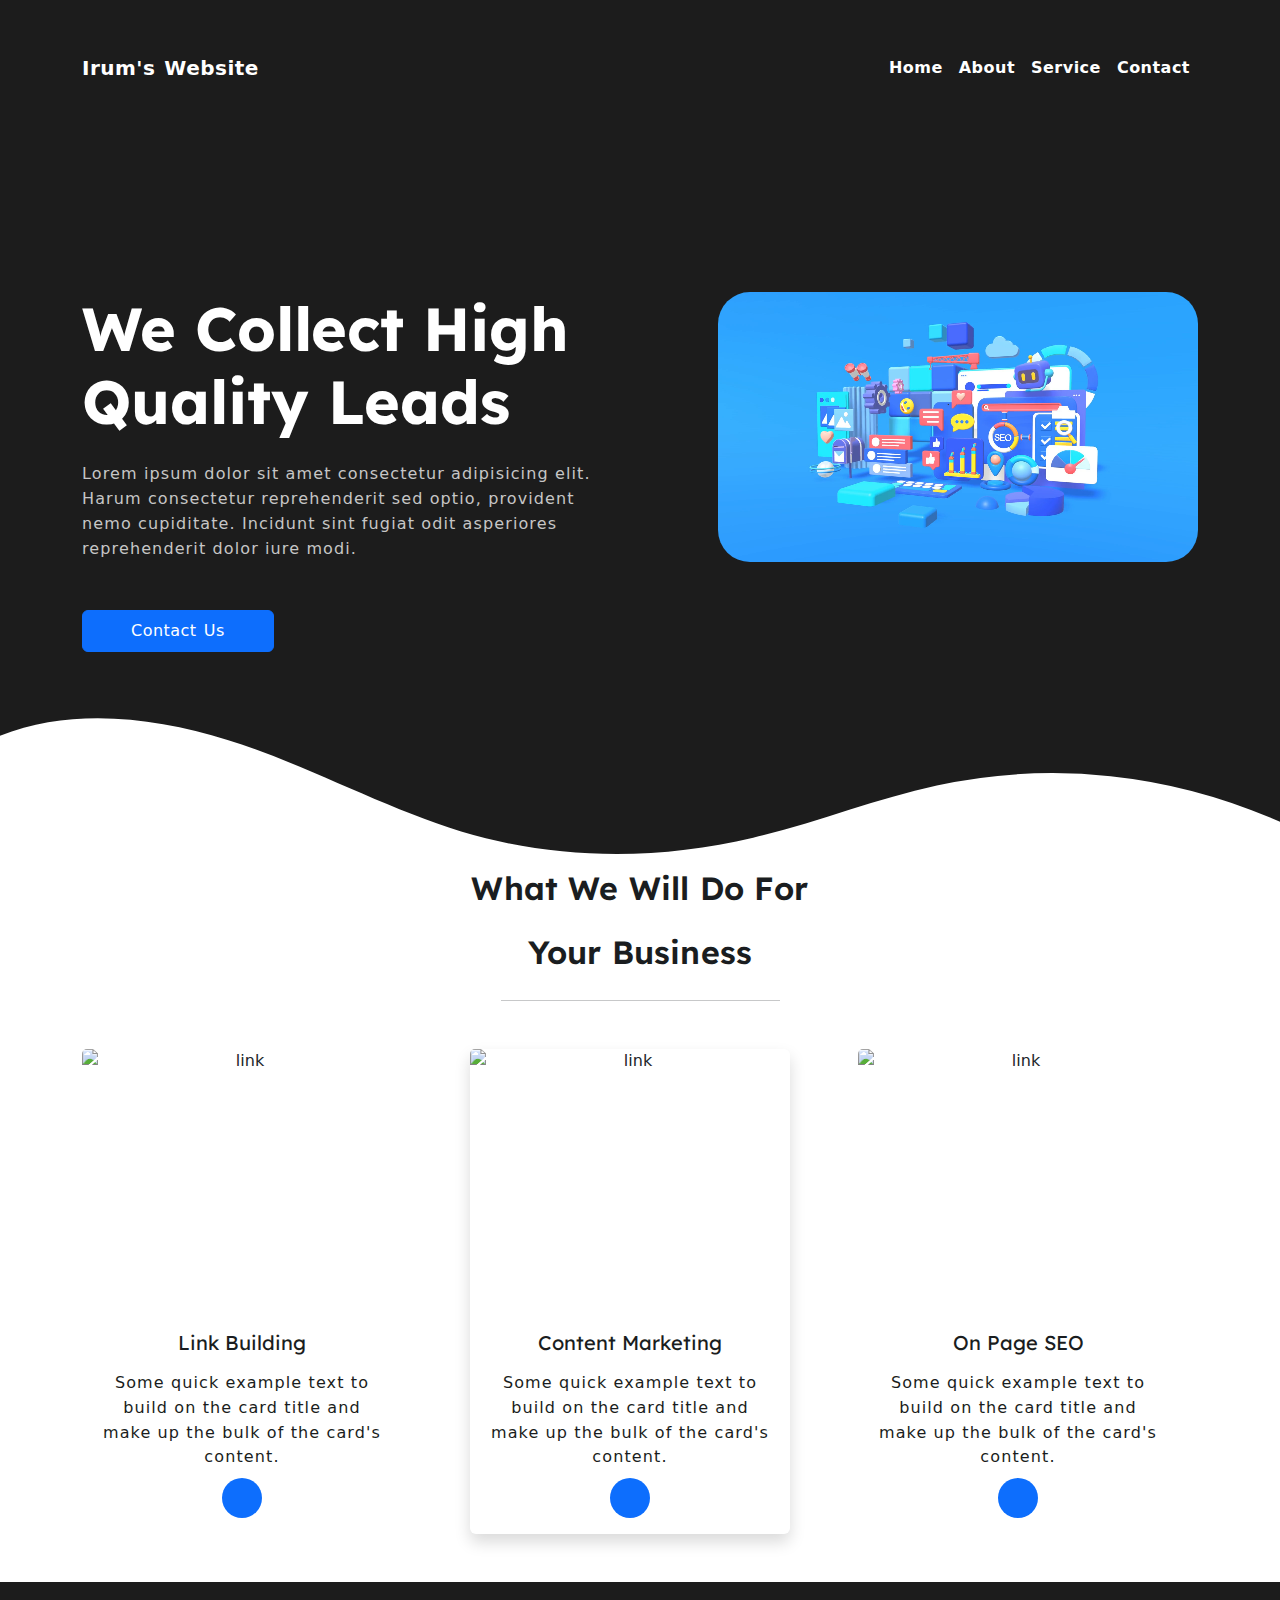
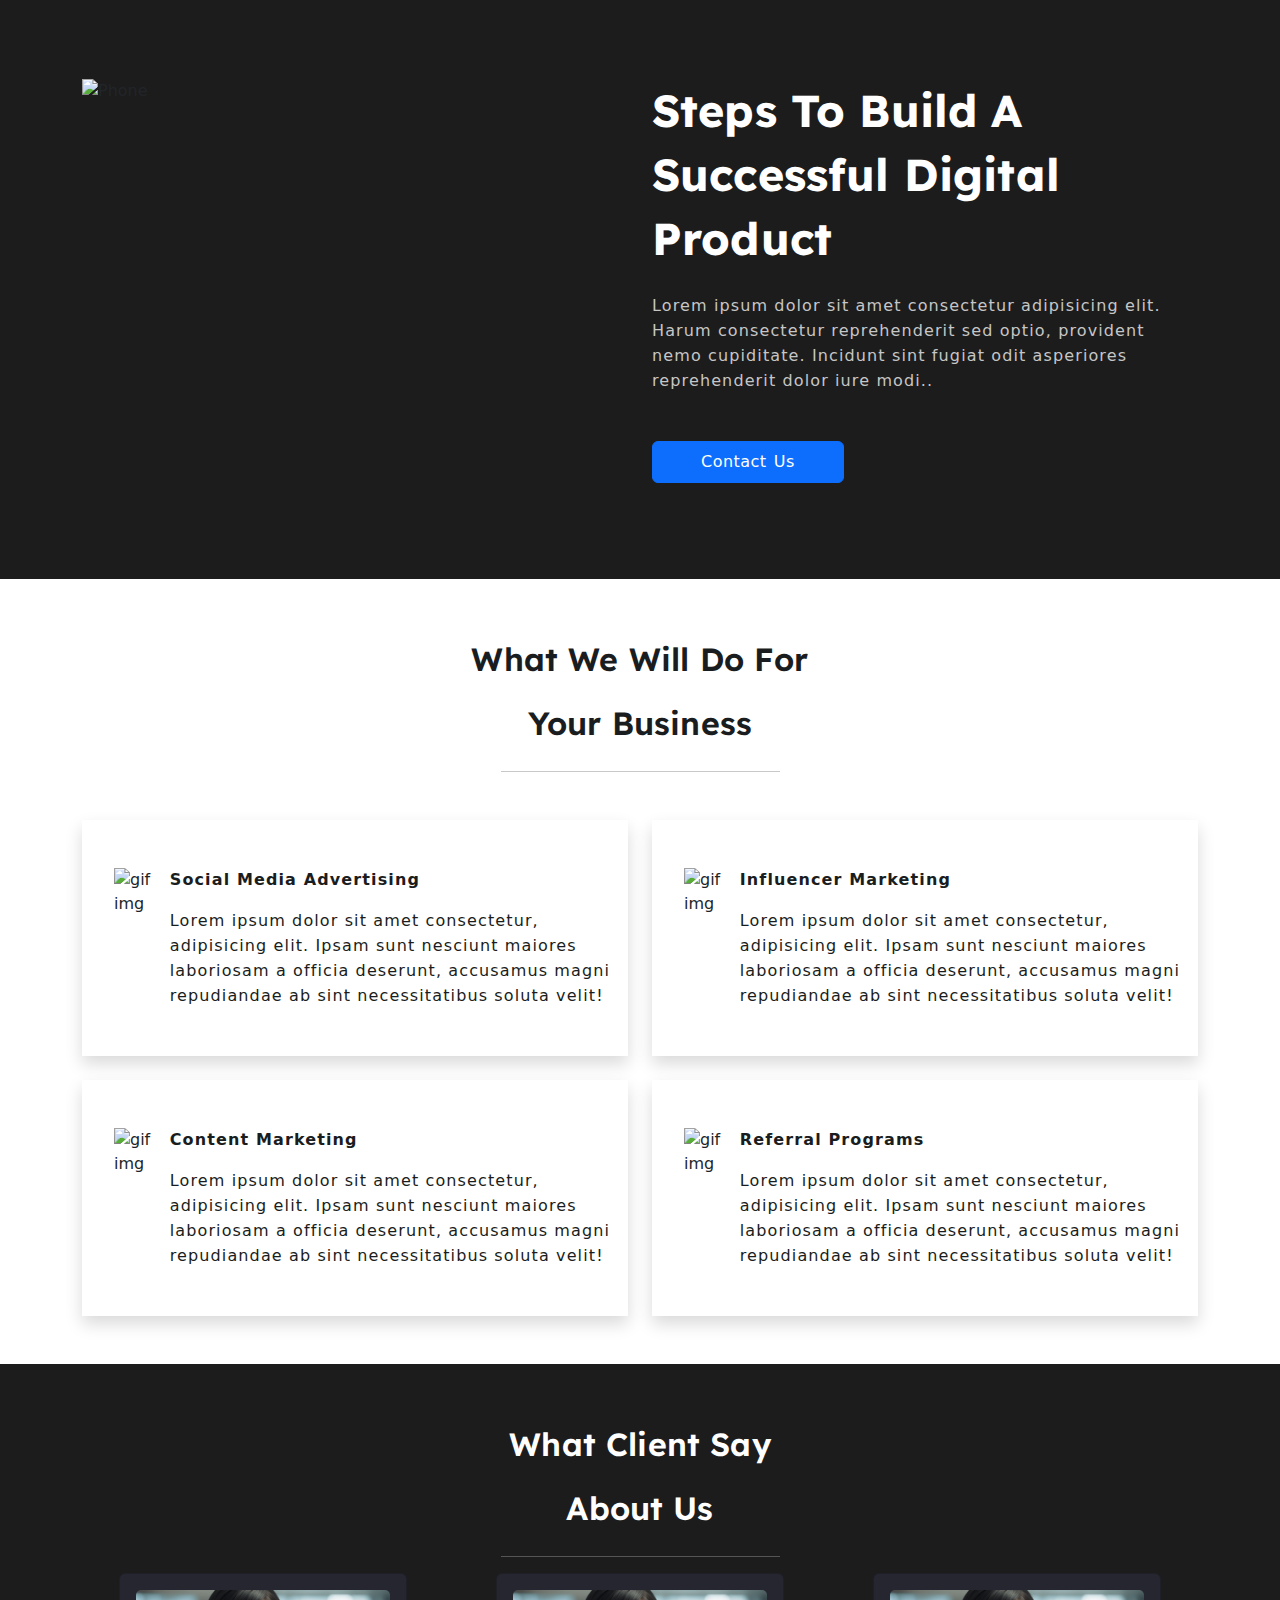
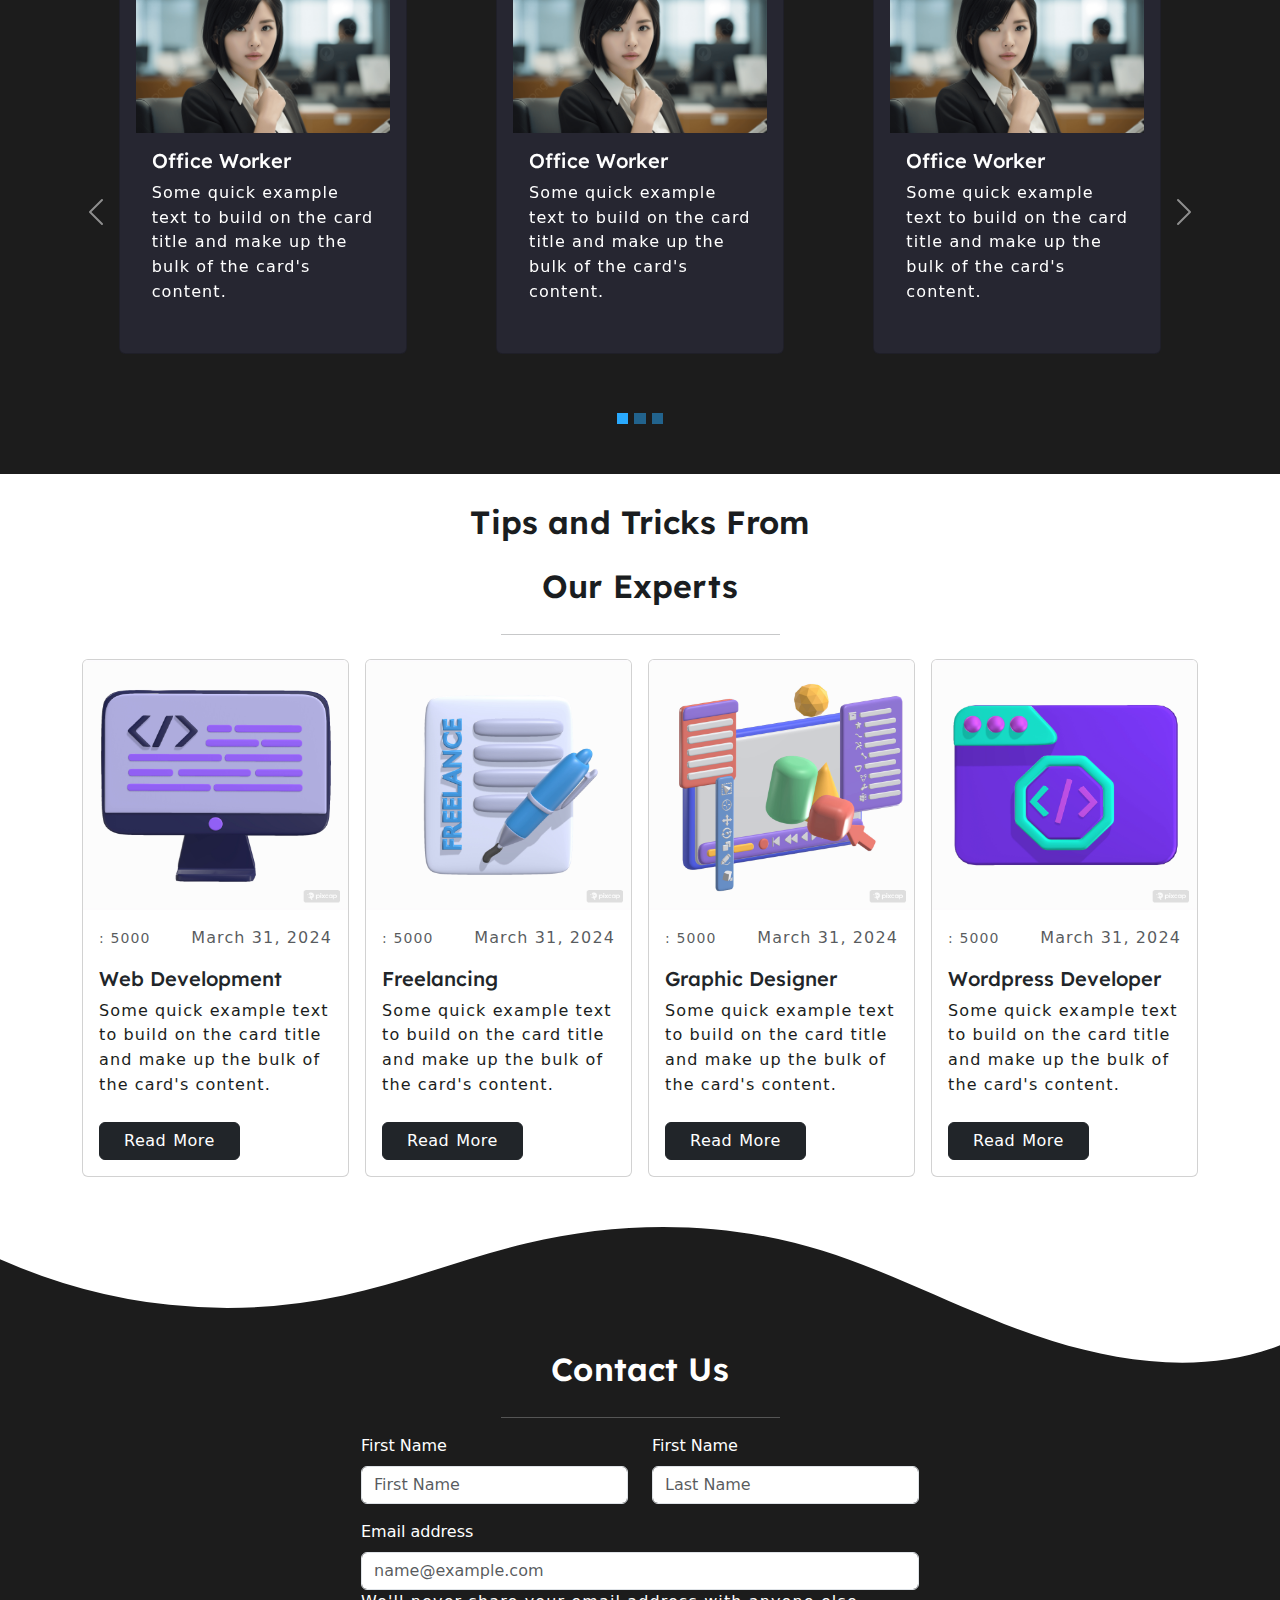
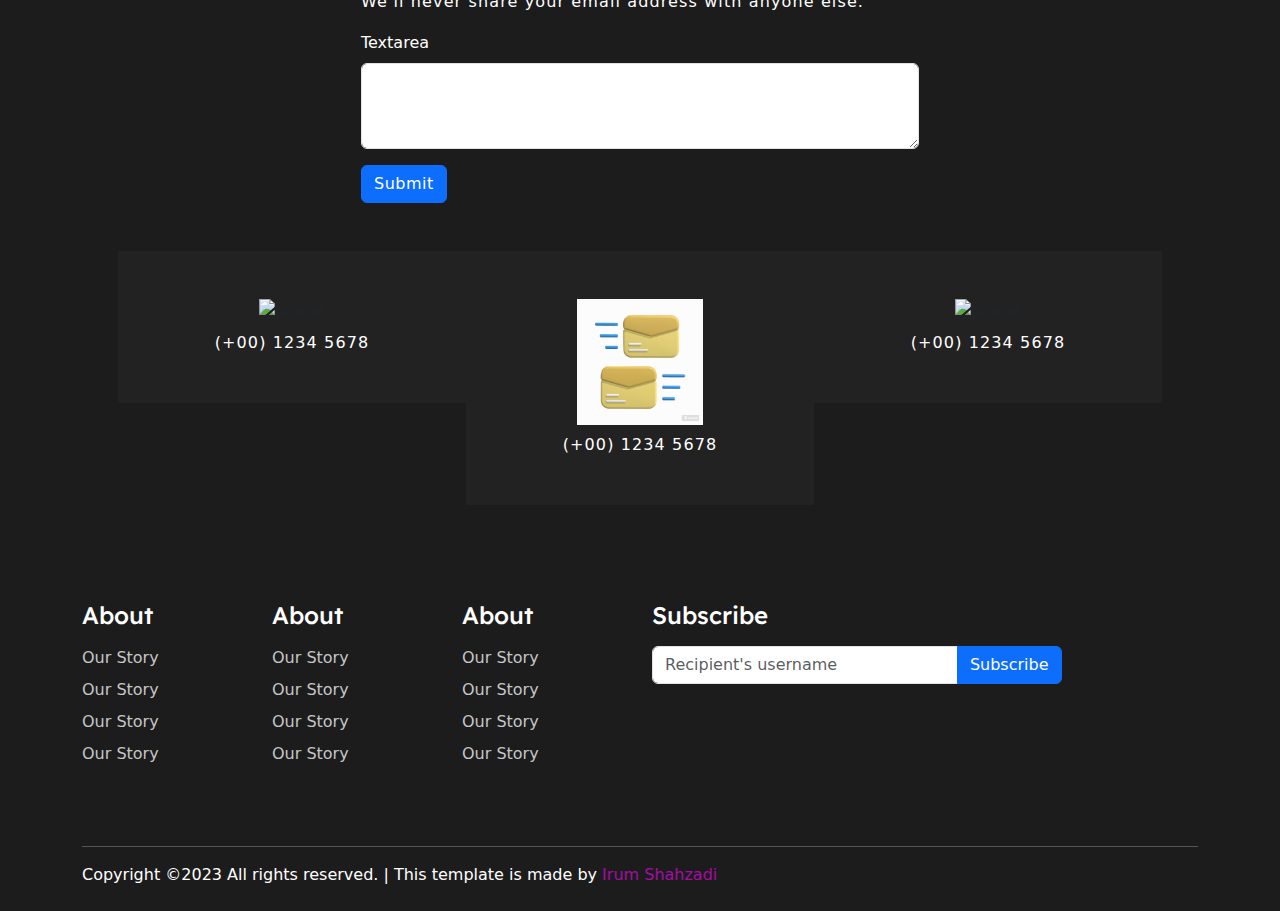
==== commit 4a7842d9: "Completed" ====
--- a/index.html
+++ b/index.html
@@ -24,23 +24,27 @@
   <nav class="navbar navbar-expand-lg bg-color py-5 pt-lg-5">
     <div class="container">
       <a class="navbar-brand text-white fw-bold" href="#">Irum's Website</a>
-      <button class="navbar-toggler" type="button" data-bs-toggle="collapse" data-bs-target="#navbarSupportedContent"
-        aria-controls="navbarSupportedContent" aria-expanded="false" aria-label="Toggle navigation">
+      <button class="navbar-toggler text-white bg-light" type="button" data-bs-toggle="collapse"
+        data-bs-target="#navbarSupportedContent" aria-controls="navbarSupportedContent" aria-expanded="false"
+        aria-label="Toggle navigation">
         <span class="navbar-toggler-icon"></span>
       </button>
       <div class="collapse navbar-collapse" id="navbarSupportedContent">
         <ul class="navbar-nav ms-auto mb-2 mb-lg-0">
+          <!-- <li class="nav-item">
+            <a class="nav-link active text-white" aria-current="page" href="#">Home</a>
+          </li> -->
           <li class="nav-item">
-            <a class="nav-link active" aria-current="page" href="#">Home</a>
+            <a class="nav-link text-capitalize" href="#">Home</a>
           </li>
           <li class="nav-item">
-            <a class="nav-link text-capitalize" href="#">About</a>
+            <a class="nav-link text-capitalize" href="#about">About</a>
           </li>
           <li class="nav-item">
-            <a class="nav-link text-capitalize" href="#">Service</a>
+            <a class="nav-link text-capitalize" href="#online-section">Service</a>
           </li>
           <li class="nav-item">
-            <a class="nav-link text-capitalize" href="#">Contact</a>
+            <a class="nav-link text-capitalize" href="./contact.html">Contact</a>
           </li>
         </ul>
       </div>
@@ -50,10 +54,11 @@
 
   <!-- Hero Section -->
 
-  <section class="bg-main bg-color hero-section">
-    <div class="container pb-5">
+  <section class="bg-main bg-color hero-section" id="about">
+    <div class="container pb-5 pt-5">
       <div class="row mb-5">
-        <div class="col-12 col-md-12 col-lg-6 d-flex flex-column justify-content-center align-items-start">
+        <div
+          class="mt-2 mt-lg-0 text-center text-lg-start order-lg-0 order-1 col-12 col-md-12 col-lg-6 d-flex flex-column justify-content-center align-items-start">
           <h1 class="text-capitalize fw-bolder text-white"> We Collect High Quality Leads </h1>
           <p class="mt-3 mb-5 para-width text-light-grey"> Lorem ipsum dolor sit amet consectetur adipisicing elit.
             Harum consectetur reprehenderit sed optio,
@@ -68,8 +73,9 @@
         </div>
 
         <!-- Hero Section Image -->
-        <div class="col-12 col-md-12 col-lg-6">
-          <div class="text-center text-lg-end d-md-none d-lg-block d-none">
+        <div class="col-12 col-md-12 col-lg-6 order-lg-1 order-0">
+          <!-- d-md-none d-lg-block d-none -->
+          <div class="text-center text-lg-end">
             <video src="./Assets/hero.mp4" loop autoplay muted class="hero-video">Browser is not supporting.</video>
           </div>
         </div>
@@ -86,7 +92,7 @@
   </section>
 
   <!-- Service Section -->
-  <section class="services-section pt-5">
+  <section class="services-section">
     <div class="container text-center common-title fw-bold mb-5">
       <h2 class="common-heading fw-semibold fs-2"> What We Will Do For <br> Your Business</h2>
       <hr class="w-25 mx-auto">
@@ -94,7 +100,7 @@
 
     <div class="container pb-5">
       <div class="row g-5">
-        <div class="col-12 col-lg-4 col-md-12">
+        <div class="col-xxl-4 col-12 col-lg-4 col-md-6">
           <div class="card text-center card-box rounded-2 border-0" style="width: 20rem;">
             <img src="./Assets/link.gif" alt="link" class="card-img-top" width="200px" height="250px">
             <div class="card-body">
@@ -111,7 +117,7 @@
           </div>
         </div>
 
-        <div class="col-12 col-lg-4 col-md-12">
+        <div class="col-12 col-lg-4 col-xxl-4 col-md-6">
           <div class="card text-center card-box rounded-2 border-0 shadow " style="width: 20rem;">
             <img src="./Assets/speaker.gif" alt="link" class="card-img-top" width="200px" height="250px">
             <div class="card-body">
@@ -128,7 +134,7 @@
           </div>
         </div>
 
-        <div class="col-12 col-lg-4 col-md-12">
+        <div class="col-12 col-lg-4 col-xxl-4 col-md-6">
           <div class="card text-center card-box rounded-2 border-0" style="width: 20rem;">
             <img src="./Assets/seo.gif" alt="link" class="card-img-top" width="200px" height="250px">
             <div class="card-body">
@@ -152,12 +158,13 @@
   <!-- Digital Products -->
 
   <section class="bg-color more-info-section">
-    <div class="container pb-5 mb-5">
+    <div class="container">
       <div class="row">
 
-        <div class="col-12 col-md-12 col-lg-6 img-section position-relative">
-          <figure class="d-md-none d-lg-block d-none">
-            <img class="img-fluid position-absolute" src="./Assets/phone.gif" alt="Phone" style="width: 70%;">
+        <div class="col-xl6 col-lg-6 col-12 col-md-12 img-section">
+          <figure>
+            <!-- class="d-md-none d-lg-block d-none" -->
+            <img class="img-fluid" src="./Assets/phone.gif" alt="Phone" style="width: 70%;">
           </figure>
         </div>
 
@@ -570,7 +577,7 @@
 
   <!-- Contact Section -->
 
-  <section class="contact-section bg-color text-white pt-3 pb-4">
+  <section class="contact-section bg-color text-white pt-3 pb-4" id="contact">
 
     <div class="custom-shape-divider-top-1711867056">
       <svg data-name="Layer 1" xmlns="http://www.w3.org/2000/svg" viewBox="0 0 1200 120" preserveAspectRatio="none">
@@ -592,36 +599,157 @@
             <div class="row">
               <div class="col-lg-6 col-12">
                 <label for="exampleFormUserFirstName" class="form-label">First Name</label>
-                <input type="text" class="form-control" id="exampleFormUserFirstName" placeholder="First Name">
+                <input type="text" class="form-control" id="exampleFormUserFirstName" placeholder="First Name" required>
               </div>
 
               <div class="col-lg-6 col-12">
                 <label for="exampleFormUserLastName" class="form-label">First Name</label>
-                <input type="text" class="form-control" id="exampleFormUserLastName" placeholder="Last Name">
+                <input type="text" class="form-control" id="exampleFormUserLastName" placeholder="Last Name" required>
               </div>
             </div>
           </div>
 
           <div class="mb-3">
             <label for="exampleFormControlInput1" class="form-label">Email address</label>
-            <input type="email" class="form-control" id="exampleFormControlInput1" placeholder="name@example.com">
+            <input type="email" class="form-control" id="exampleFormControlInput1" placeholder="name@example.com"
+              required>
             <p class="text-white">We'll never share your email address with anyone else.</p>
           </div>
           <div class="mb-3">
             <label for="exampleFormControlTextarea1" class="form-label">Textarea</label>
-            <textarea class="form-control" id="exampleFormControlTextarea1" rows="3"></textarea>
-          </div>
-          <button type="submit" class="btn btn-primary">Submit</button>
+            <textarea class="form-control" id="exampleFormControlTextarea1" rows="3" required></textarea>
+          </div>
+          <button type="submit" class="btn btn-primary"
+            onclick="window.location.href='mailto:irams4812@gmail.com'">Submit</button>
         </form>
       </div>
     </div>
   </section>
 
-
-
-
-
-
+  <!-- Footer Section -->
+
+  <footer class="main-footer-section bg-color p-4">
+    <div class="contact-details">
+      <div class="container px-5">
+        <div class="row g-0">
+          <div class="col-lg-4">
+            <div class="contact-div p-5 d-flex flex-column justify-content-center align-items-center">
+              <div class="icon-div w-50 h-50 d-flex justify-content-center align-items-center rounded-circle mb-2">
+                <img src="./Assets/phone.gif" alt="phone" class="img-fluid">
+              </div>
+              <p class="text-white"> (+00) 1234 5678</p>
+            </div>
+          </div>
+
+          <div class="col-lg-4">
+            <div class="contact-div p-5 d-flex flex-column justify-content-center align-items-center">
+              <div class="icon-div w-50 h-50 d-flex justify-content-center align-items-center rounded-circle mb-2">
+                <img src="./Assets/Email.png" alt="phone" class="img-fluid">
+              </div>
+              <p class="text-white"> (+00) 1234 5678</p>
+            </div>
+          </div>
+
+          <div class="col-lg-4">
+            <div class="contact-div p-5 d-flex flex-column justify-content-center align-items-center">
+              <div class="icon-div w-50 h-50 d-flex justify-content-center align-items-center rounded-circle mb-2">
+                <img src="./Assets/map.gif" alt="phone" class="img-fluid">
+              </div>
+              <p class="text-white"> (+00) 1234 5678</p>
+            </div>
+          </div>
+        </div>
+      </div>
+    </div>
+
+    <div class="footer-section py-5 text-white">
+      <div class="container">
+        <div class="row">
+          <div class="col-lg-2 col-md-6 col-6">
+            <div class="footer-links">
+              <h4 class="text-white mt-5 mb-3">About</h4>
+              <ul class="text-light-grey list-unstyled d-flex flex-column gap-2">
+                <li>Our Story</li>
+                <li>Our Story</li>
+                <li>Our Story</li>
+                <li>Our Story</li>
+              </ul>
+            </div>
+          </div>
+
+          <div class="col-lg-2 col-md-6 col-6">
+            <div class="footer-links">
+              <h4 class="text-white mt-5 mb-3">About</h4>
+              <ul class="text-light-grey list-unstyled d-flex flex-column gap-2">
+                <li>Our Story</li>
+                <li>Our Story</li>
+                <li>Our Story</li>
+                <li>Our Story</li>
+              </ul>
+            </div>
+          </div>
+
+          <div class="col-lg-2 col-md-6 col-6">
+            <div class="footer-links">
+              <h4 class="text-white mt-5 mb-3">About</h4>
+              <ul class="text-light-grey list-unstyled d-flex flex-column gap-2">
+                <li>Our Story</li>
+                <li>Our Story</li>
+                <li>Our Story</li>
+                <li>Our Story</li>
+              </ul>
+            </div>
+          </div>
+
+          <div class="col-lg-6 col-md-6 col-12">
+            <div class="footer-links">
+              <h4 class="mt-5 mb-3 text-white">Subscribe</h4>
+              <div class="input-group mb-3 w-75">
+                <input type="text" class="form-control" placeholder="Recipient's username"
+                  aria-label="Recipient's username" aria-describedby="basic-addon2">
+                <span class="input-group-text btn btn-primary" id="basic-addon2">Subscribe</span>
+              </div>
+            </div>
+          </div>
+        </div>
+      </div>
+    </div>
+
+    <div class="container">
+      <hr class="container mx-auto text-white">
+      <div class="row">
+        <div class="col-lg-8 col-12 text-white">
+          Copyright ©2023 All rights reserved. | This template is made by <span class="bg-theme"
+            style="color: rgb(167, 12, 167);">
+            Irum Shahzadi</span>
+        </div>
+        <div class="col-md-4 col-12  ">
+          <div class="d-flex justify-content-center justify-content-lg-end gap-3 mt-lg-0 mt-3">
+            <a href="https://github.com/irum-shah78" target="_blank">
+              <div class="icon-span d-flex justify-content-center align-items-center rounded-circle mb-3">
+                <i class="fa-brands fa-github" aria-hidden="true" style="color:white;"></i>
+              </div>
+            </a>
+            <a href="https://www.linkedin.com/in/irum-shahzadi-i9182113s/" target="_blank">
+              <div class="icon-span d-flex justify-content-center align-items-center rounded-circle mb-3">
+                <i class="fa-brands fa-linkedin" aria-hidden="true" style="color:rgb(57, 186, 237);"></i>
+              </div>
+            </a>
+            <a href="https://x.com/irum_shah12?t=hjVs-DxatMvK0JBs4Tzt0Q&s=09" target="_blank">
+              <div class="icon-span d-flex justify-content-center align-items-center rounded-circle mb-3">
+                <i class="fa-brands fa-twitter" style="color:rgb(57, 186, 237);"></i>
+              </div>
+            </a>
+            <a href="https://www.instagram.com/_irum_shah_/" target="_blank">
+              <div class="icon-span d-flex justify-content-center align-items-center rounded-circle mb-3">
+                <i class="fa-brands fa-instagram" style="color:rgb(201, 70, 92)"></i>
+              </div>
+            </a>
+          </div>
+        </div>
+      </div>
+    </div>
+  </footer>
 
 
   <script src="https://cdn.jsdelivr.net/npm/bootstrap@5.3.3/dist/js/bootstrap.bundle.min.js"
--- a/style.css
+++ b/style.css
@@ -177,7 +177,7 @@
 }
 
 /* Contact Section */
-.contact-section{
+.contact-section {
   position: relative;
 }
 
@@ -199,4 +199,42 @@
 
 .custom-shape-divider-top-1711867056 .shape-fill {
   fill: #FFFFFF;
+}
+
+.contact-div {
+  background-color: #222;
+}
+
+@media screen and (max-width: 1200px) {
+  .hero-video {
+    width: 20rem;
+    border-radius: 1rem;
+  }
+}
+
+@media screen and (max-width: 998px) {
+  h1 {
+    font-size: 2.4rem;
+  }
+
+  section .common-heading {
+    font-size: 2rem;
+  }
+
+  section .para-width {
+    width: auto;
+  }
+
+  .hero-section {
+    height: 100vh;
+  }
+
+  h2 {
+    font-size: 1.8rem;
+    line-height: 2.4rem;
+  }
+
+  .more-info-section {
+    text-align: center;
+  }
 }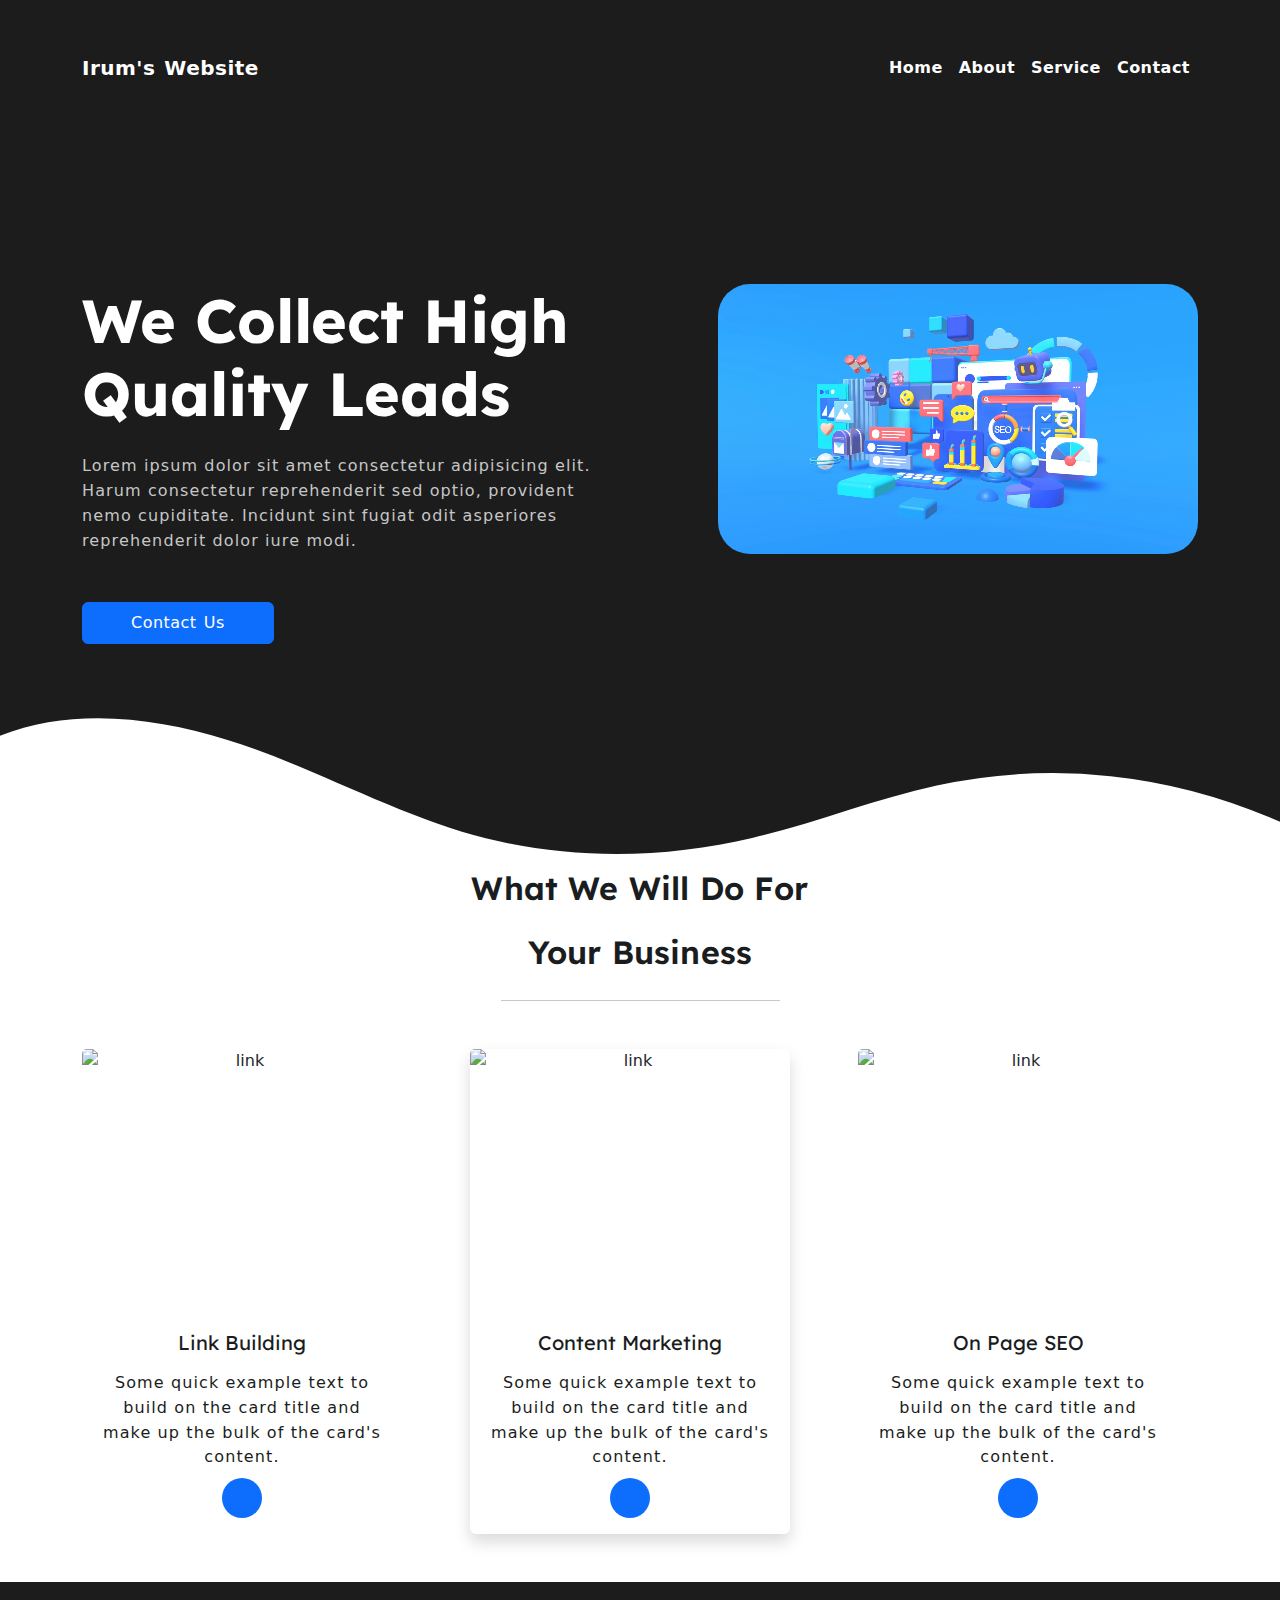
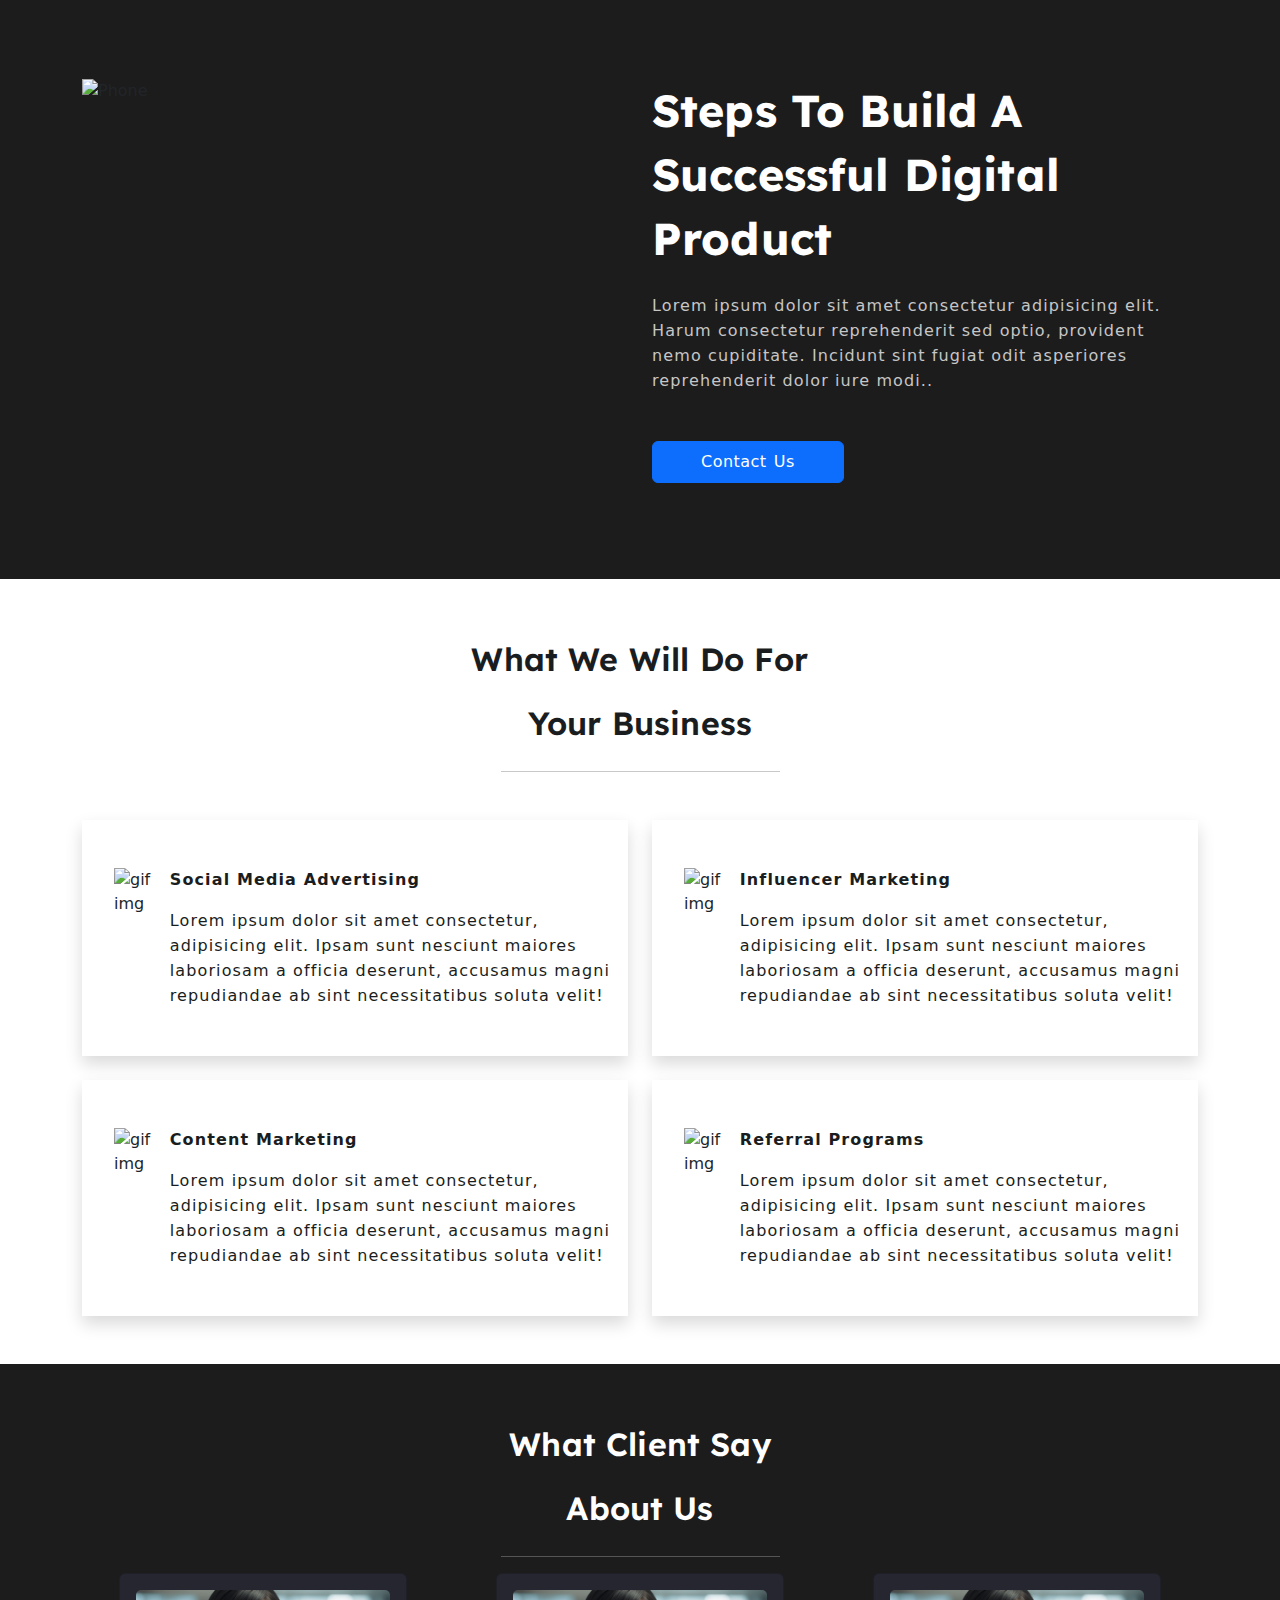
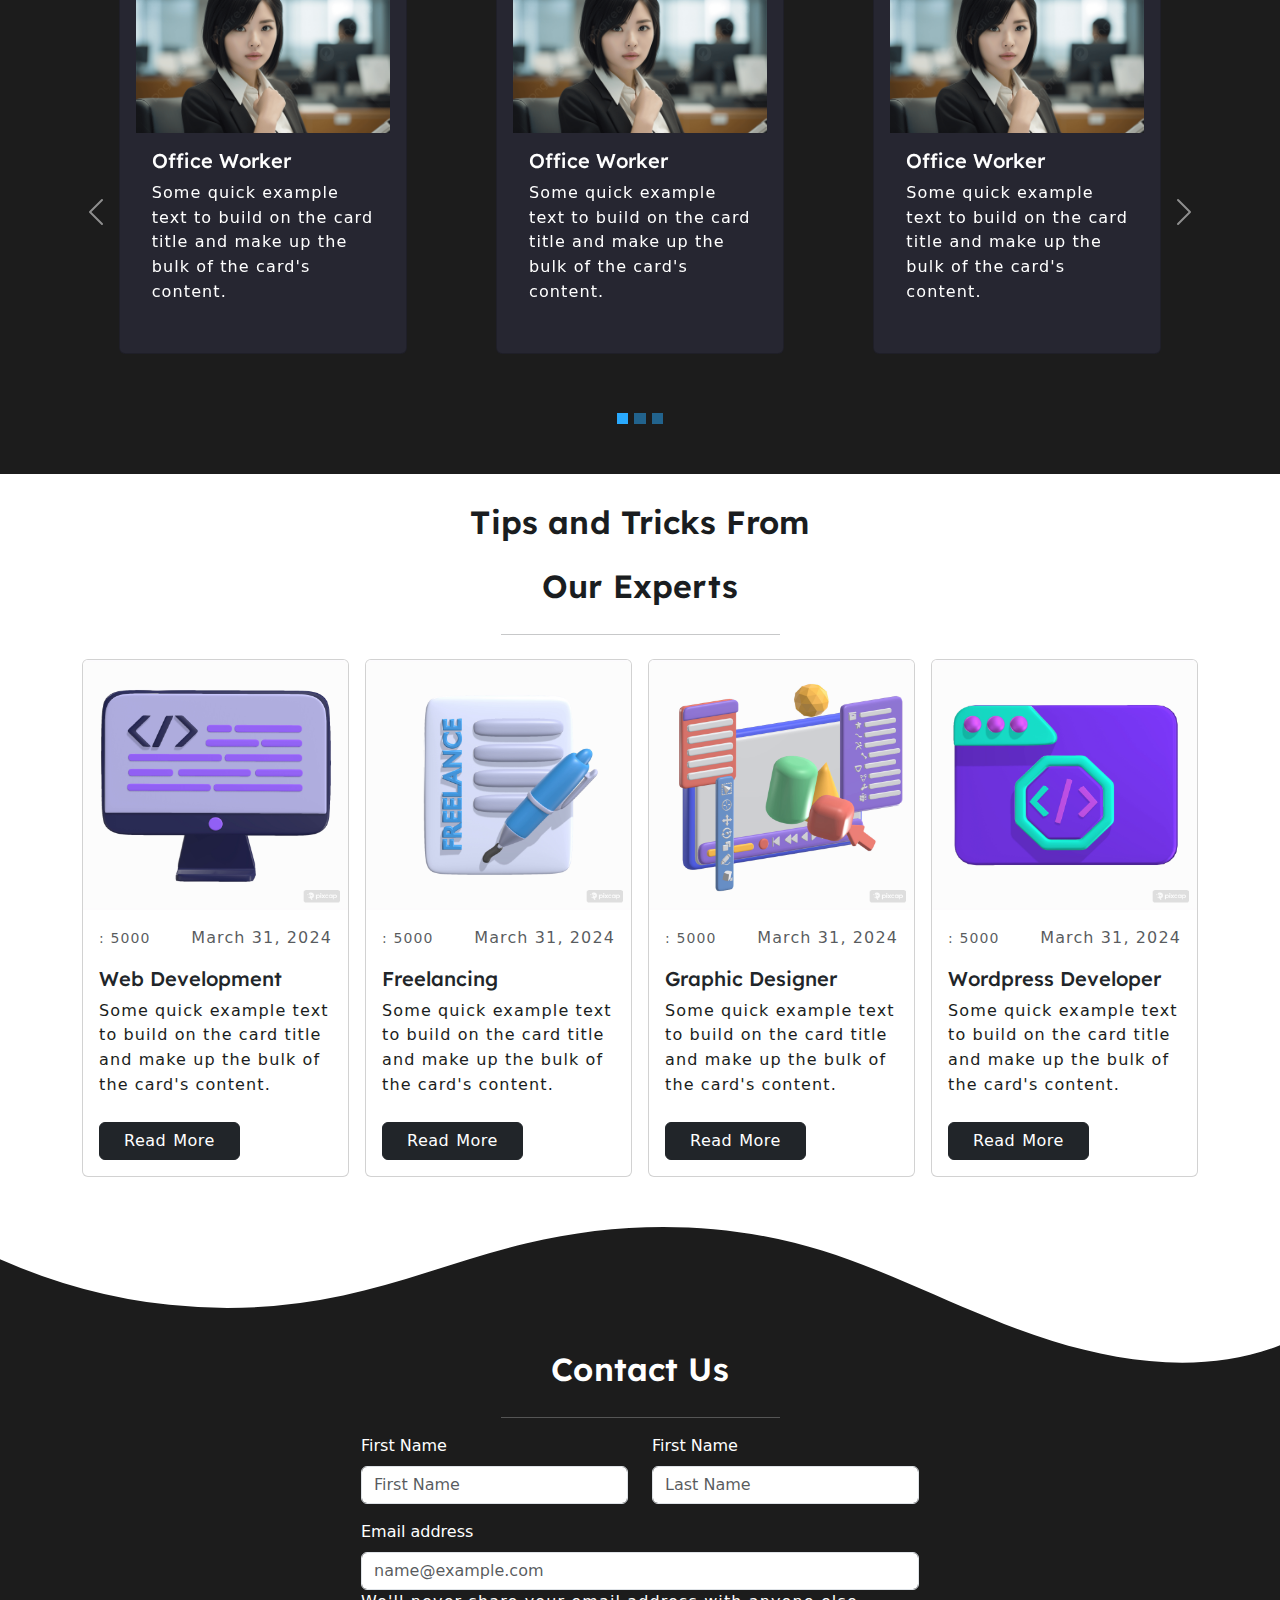
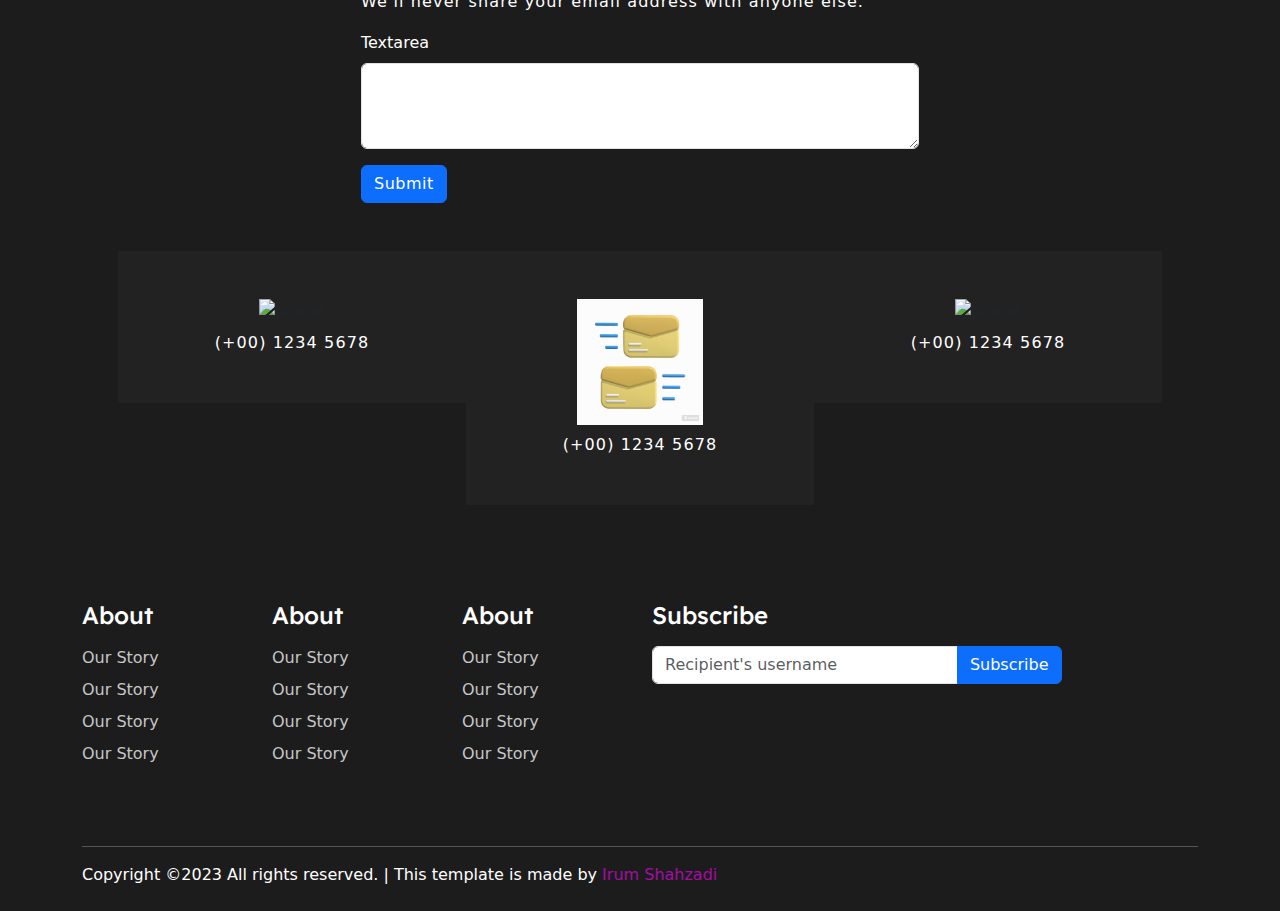
==== commit 908eaa78: "Commits" ====
--- a/index.html
+++ b/index.html
@@ -65,7 +65,7 @@
             provident nemo cupiditate. Incidunt sint fugiat odit asperiores reprehenderit dolor iure modi.</p>
 
           <div class="text-center w-100 text-md-start">
-            <button class="text-capitalize btn btn-primary px-5 py-2" data-bs-toggle="tooltip"
+            <button class="text-capitalize btn btn-primary px-5 py-2 mb-3" data-bs-toggle="tooltip"
               data-bs-title="Get in touch">
               Contact Us
             </button>
